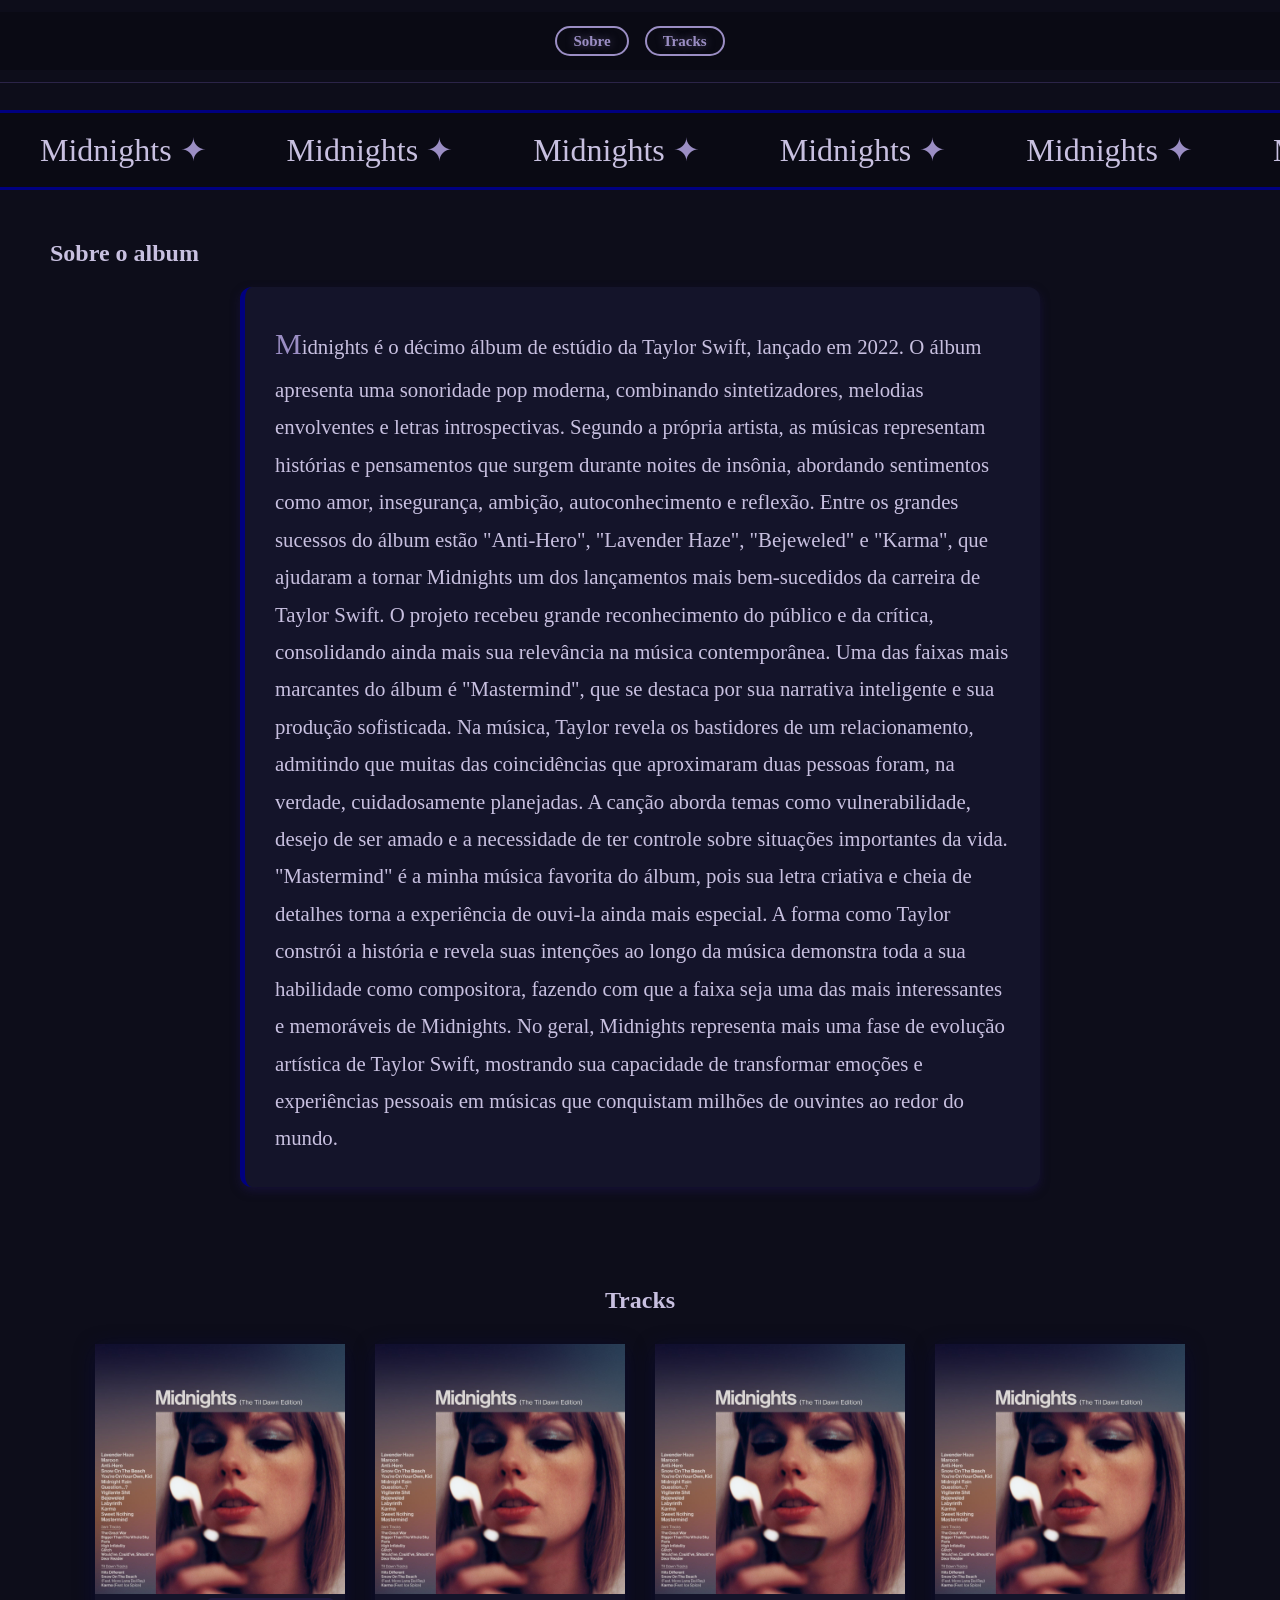
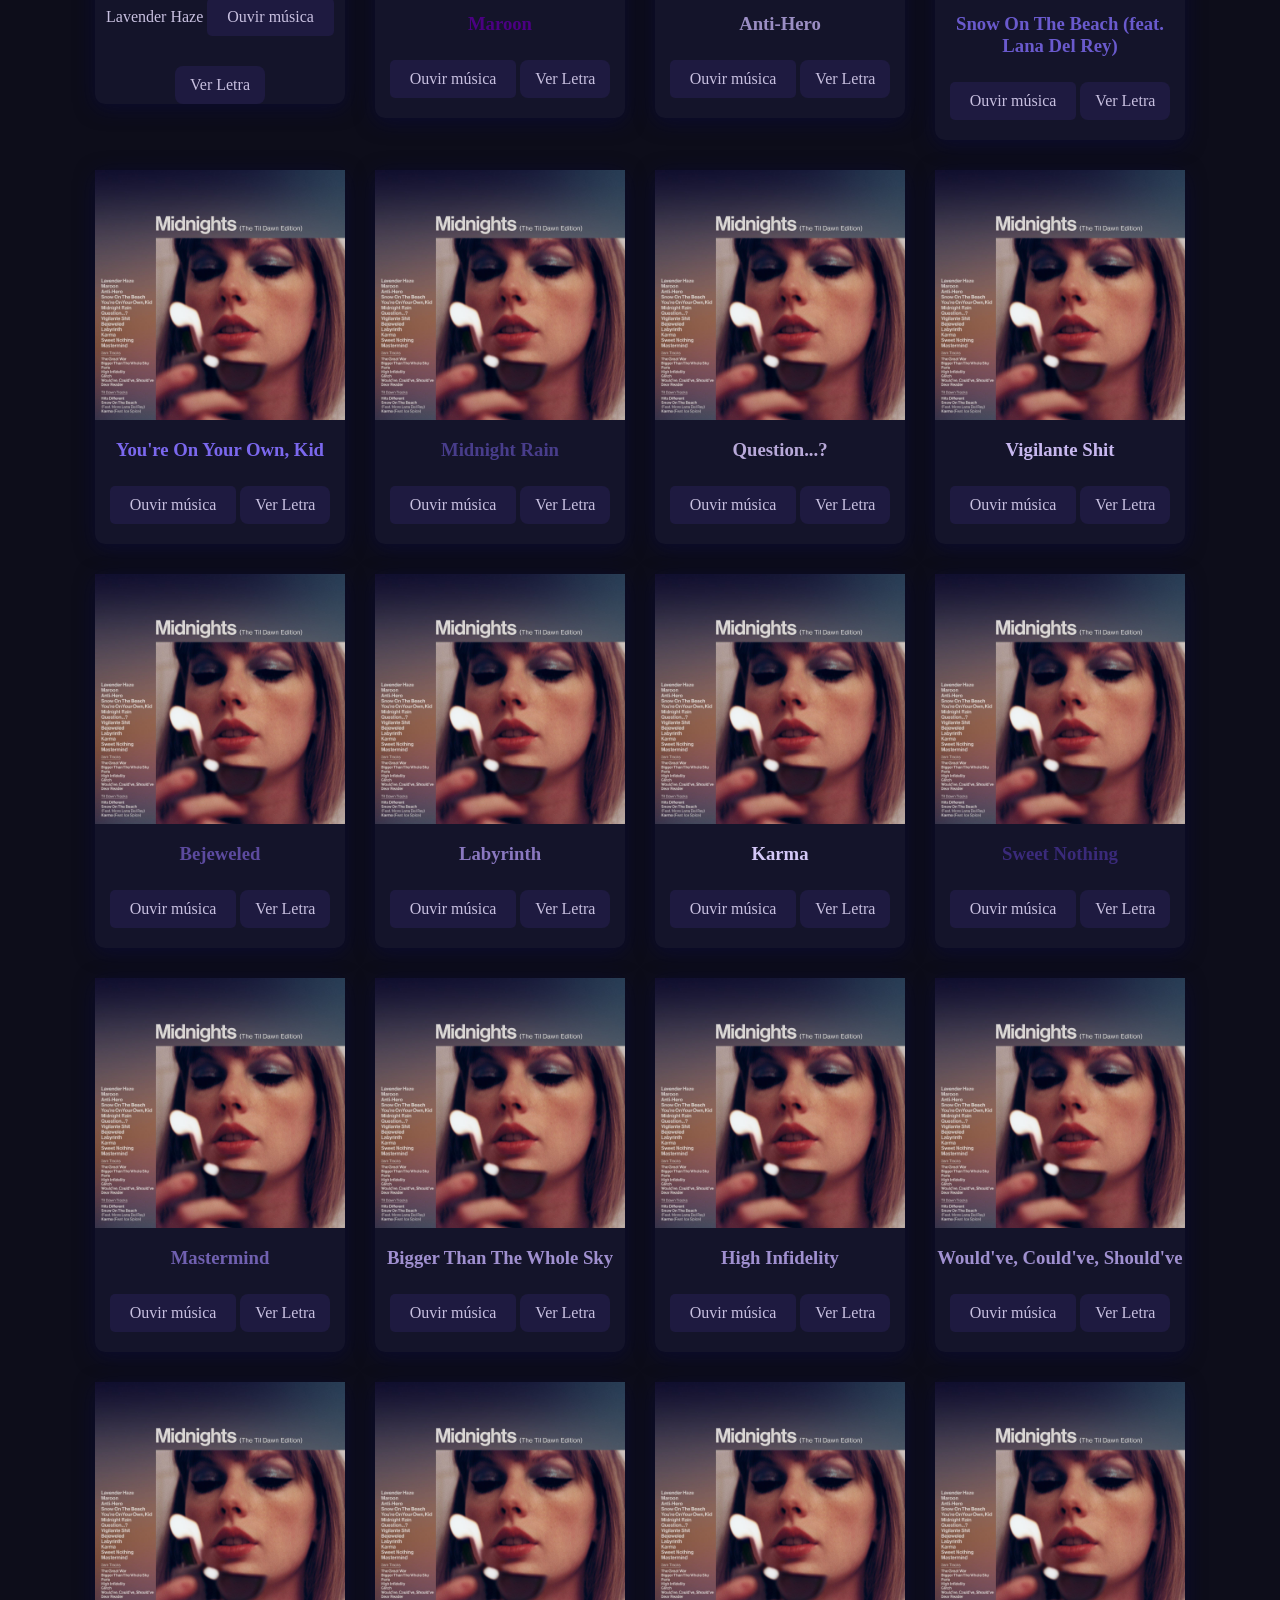
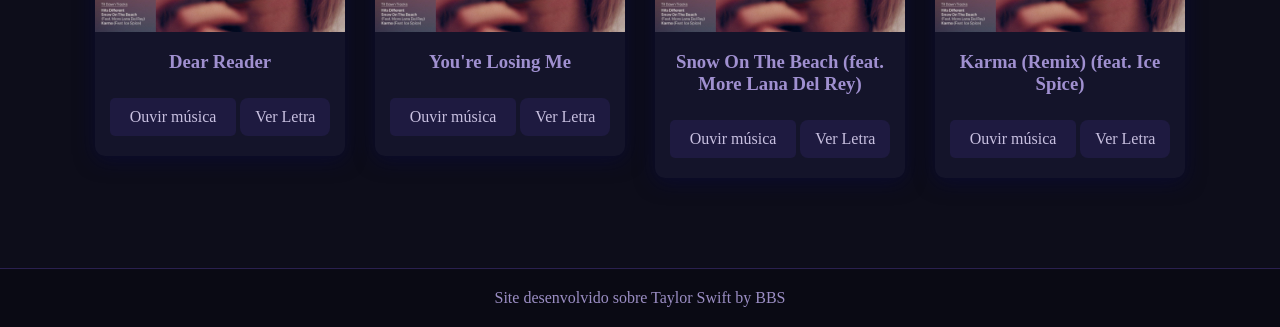
==== html/midnights.html @ fd0f80a3 "Atualização do projeto Taylor Swift" ====
<!DOCTYPE html>
<html lang="en">
<head>
    <meta charset="UTF-8">
    <meta name="viewport" content="width=device-width, initial-scale=1.0">
    <title>midnights</title>
    
    <link rel="preconnect" href="https://fonts.googleapis.com">
    <link rel="preconnect" href="https://fonts.gstatic.com" crossorigin>
    <link href="https://fonts.googleapis.com/css2?family=Abril+Fatface&family=Anton&family=IM+Fell+DW+Pica:ital@0;1&family=Lexend:wght@100..900&family=Libre+Baskerville:ital,wght@0,400..700;1,400..700&family=Permanent+Marker&family=Rochester&family=Sacramento&family=Satisfy&family=UnifrakturMaguntia&display=swap" rel="stylesheet">
    <link rel="stylesheet" href="./css/circle.css">   
    <link rel="stylesheet" href="../css/circle.css">  

    <link rel="stylesheet" href="./css/midnights.css">

</head>
<body>
    
    <header>
        <nav class="menu">

            <ul>
                <li><a href="#sobre">Sobre</a></li>
                <li><a href="#tracks">Tracks</a></li>
            </ul>
        </nav>
    </header>

    <section class="ticker-banner">
        <div class="ticker-track">
            <span>Midnights</span>
            <span>Midnights</span>
            <span>Midnights</span>
            <span>Midnights</span>
            <span>Midnights</span>
            <span>Midnights</span>
            <span>Midnights</span>
            <span>Midnights</span>
            <span>Midnights</span>
            <span>Midnights</span>
            <span>Midnights</span>
            <span>Midnights</span>
            <span>Midnights</span>
            <span>Midnights</span>
            <span>Midnights</span>
            <span>Midnights</span>
            <span>Midnights</span>
            <span>Midnights</span>
            <span>Midnights</span>
            <span>Midnights</span>
        </div>
    </section>

    <section id="sobre" class="sobre">

        <h2>Sobre o album</h2>

        <p>
Midnights é o décimo álbum de estúdio da Taylor Swift, lançado em 2022. O álbum apresenta uma sonoridade pop moderna, combinando sintetizadores, melodias envolventes e letras introspectivas. Segundo a própria artista, as músicas representam histórias e pensamentos que surgem durante noites de insônia, abordando sentimentos como amor, insegurança, ambição, autoconhecimento e reflexão.

Entre os grandes sucessos do álbum estão "Anti-Hero", "Lavender Haze", "Bejeweled" e "Karma", que ajudaram a tornar Midnights um dos lançamentos mais bem-sucedidos da carreira de Taylor Swift. O projeto recebeu grande reconhecimento do público e da crítica, consolidando ainda mais sua relevância na música contemporânea.

Uma das faixas mais marcantes do álbum é "Mastermind", que se destaca por sua narrativa inteligente e sua produção sofisticada. Na música, Taylor revela os bastidores de um relacionamento, admitindo que muitas das coincidências que aproximaram duas pessoas foram, na verdade, cuidadosamente planejadas. A canção aborda temas como vulnerabilidade, desejo de ser amado e a necessidade de ter controle sobre situações importantes da vida.

"Mastermind" é a minha música favorita do álbum, pois sua letra criativa e cheia de detalhes torna a experiência de ouvi-la ainda mais especial. A forma como Taylor constrói a história e revela suas intenções ao longo da música demonstra toda a sua habilidade como compositora, fazendo com que a faixa seja uma das mais interessantes e memoráveis de Midnights.

No geral, Midnights representa mais uma fase de evolução artística de Taylor Swift, mostrando sua capacidade de transformar emoções e experiências pessoais em músicas que conquistam milhões de ouvintes ao redor do mundo.        </p>
    </section>

    <section id="tracks" class="tracks">
        <h2>Tracks</h2>
        <div class="container-tracks">
            <div class="card TimMcGraw">
                <img src="./imagees/midnights.jpg" alt="Tim McGraw">
Lavender Haze</h3>

                <a href="https://youtu.be/h8DLofLM7No?si=Msj8No87okodbkgX">Ouvir música</a>
                <input type="checkbox" id="musica1">

                <label for="musica1" class="btn-letra">
                    Ver Letra
                </label>

                <div class="emoji-container">
                    <span class="emoji"></span>
                    <span class="emoji"></span>
                    <span class="emoji"></span>
                    <span class="emoji"></span>
                    <span class="emoji"></span>
                 </div>

                <div class="letra">
                    <p>
                        Lavender Haze
Taylor Swift

(Me encontre à meia-noite)
(Meet me at midnight)
(Oh, oh, oh)
(Oh, oh, oh)
(Oh, oh, oh)
(Oh, oh, oh)
(Oh, oh, oh)
(Oh, oh, oh)
(Uou, uou, uou, uou, uou)
(Woah, woah, woah, woah, woah)

Encarando o teto com você
Staring at the ceiling with you
Oh, você não é de falar muito
Oh, you don't ever say too much
E você não tenta interpretar
And you don't really read into
A minha melancolia
My melancholia

Eu estive sob escrutínio (sim, oh, sim)
I been under scrutiny (yeah, oh, yeah)
Você lida com isso maravilhosamente (sim, oh, sim)
You handle it beautifully (yeah, oh, yeah)
Isso tudo é novo pra mim (sim, oh, sim)
All this shit is new to me (yeah, oh, yeah)

Eu sinto a névoa do amor me alcançando
I feel the lavender haze creeping up on me
Surreal
Surreal
Estaria ferrada se eu ligasse para o que as pessoas dizem de mim
I'm damned if I do give a damn what people say
Não concordo
No deal
Essa porcaria estilo anos 50 que eles querem de mim
The 1950s shit they want from me
Eu só quero ficar nessa névoa do amor
I just wanna stay in that lavender haze

(Oh, oh, oh)
(Oh, oh, oh)
(Oh, oh, oh)
(Oh, oh, oh)
(Uou, uou, uou, uou, uou)
(Woah, woah, woah, woah, woah)

Tudo o que eles continuam me perguntando (tudo o que eles continuam me perguntando)
All they keep asking me (all they keep asking me)
É se eu vou ser sua noiva
Is if I'm gonna be your bride
O único tipo de garota que eles veem (o único tipo de garota que eles veem)
The only kind of girl they see (the only kind of girl they see)
É o caso de uma noite ou uma esposa
Is a one-night or a wife

Eu acho perturbador (sim, oh, sim)
I find it dizzying (yeah, oh, yeah)
Eles estão trazendo a minha história à tona (sim, oh, sim)
They're bringing up my history (yeah, oh, yeah)
Mas você nem está prestando atenção (sim, oh, sim)
But you weren't even listening (yeah, oh, yeah)

Eu sinto a névoa do amor me alcançando
I feel the lavender haze creeping up on me
Surreal
Surreal
Estaria ferrada se eu ligasse para o que as pessoas dizem de mim
I'm damned if I do give a damn what people say
Não concordo
No deal
Essa porcaria estilo anos 50 que eles querem de mim
The 1950s shit they want from me
Eu só quero ficar nessa névoa do amor
I just wanna stay in that lavender haze

(Oh, oh, oh)
(Oh, oh, oh)
A névoa do amor (oh, oh, oh)
The lavender haze (oh, oh, oh)
(Uou, uou, uou, uou, uou)
(Woah, woah, woah, woah, woah)

Fale o que tem para falar e viralize (oh, oh, oh)
Talk your talk and go viral (oh, oh, oh)
Eu só preciso dessa espiral de amor (oh, oh, oh)
I just need this love spiral (oh, oh, oh)
Tire isso do seu peito (uou, uou, uou, uou, uou)
Get it off your chest (woah, woah, woah, woah)
Tire isso da minha frente (tire isso da minha frente)
Get it off my desk (get it off my desk)

Fale o que tem para falar e viralize (oh, oh, oh)
Talk your talk and go viral (oh, oh, oh)
Eu só preciso dessa espiral de amor (oh, oh, oh)
I just need this love spiral (oh, oh, oh)
Tire isso do seu peito
Get it off your chest
Tire isso da minha frente
Get it off my desk

Eu sinto a névoa do amor me alcançando (eu sinto)
I feel the lavender haze creeping up on me (I feel)
Surreal
Surreal
Estaria ferrada se eu ligasse para o que as pessoas dizem de mim
I'm damned if I do give a damn what people say
Não concordo (não concordo)
No deal (no deal)
Essa porcaria estilo anos 50 que eles querem de mim
The 1950s shit they want from me
Eu só quero ficar nessa névoa do amor (oh, oh)
I just wanna stay in that lavender haze (oh, oh)

(Oh, oh, oh)
(Oh, oh, oh)
(Oh, oh, oh)
(Oh, oh, oh)
Tire isso do seu peito (uou, uou, uou, uou, uou)
Get it off your chest (woah, woah, woah, woah)
Tire isso da minha frente
Get it off my desk
A névoa do amor (oh, oh, oh)
The lavender haze (oh, oh, oh)
Eu só quero ficar (oh, oh, oh)
I just wanna stay (oh, oh, oh)
Eu só quero ficar nessa névoa do amor
I just wanna stay in that lavender haze
                    </p>
                    <label for="musica1" class="btn-letra fechar">Fechar Letra</label>
                </div>
            </div>

             <div class="card PictureToBurn">
                <img src="./imagees/midnights.jpg" alt="Picture To Burn">

                <h3>Maroon</h3>

                <a href="https://youtu.be/lvHZjvIyqsk?si=bAQZqe9EG5ScQLgP">Ouvir música</a>
                <input type="checkbox" id="musica2">
                <label for="musica2" class="btn-letra">
                    Ver Letra
                </label>

                <div class="emoji-container">
                    <span class="emoji"></span>
                    <span class="emoji"></span>
                    <span class="emoji"></span>
                    <span class="emoji"></span>
                    <span class="emoji"></span>
                 </div>

                <div class="letra">
                    <p>
Maroon
Taylor Swift

Quando a manhã chegou
When the morning came
Estávamos limpando o incenso da sua estante de vinis
We were cleaning incense off your vinyl shelf
Porque perdemos a noção do tempo outra vez
'Cause we lost track of time again
Rindo com os meus pés no seu colo
Laughing with my feet in your lap
Como se você fosse meu amigo mais próximo
Like you were my closest friend

Como viemos parar no chão?
How'd we end up on the floor, anyway?
Você diz: O vinho rosé barato com tampa de rosca da sua colega de quarto, foi assim
You say: Your roommate's cheap-ass screw-top rosé, that's how
Agora, eu vejo você todos os dias
I see you every day now

E eu te escolhi
And I chose you
Aquele com quem eu estava dançando
The one I was dancing with
Em Nova Iorque, sem sapatos
In New York, no shoes
Olhei para o céu e era
Looked up at the sky and it was

O borgonha na minha camisa
The burgundy on my t-shirt
De quando você derramou vinho em mim
When you splashed your wine into me
E como o sangue se juntou em minhas bochechas
And how the blood rushed into my cheeks
Tão escarlate, era
So scarlet, it was
A marca que eles viram na minha clavícula
The mark they saw on my collarbone
A ferrugem que cresceu entre os telefones
The rust that grew between telephones
Os lábios que eu costumava chamar de casa
The lips I used to call home
Tão escarlate, era bordô
So scarlet, it was maroon

Quando o silêncio chegou
When the silence came
Estávamos tremendo, cegos e perdidos
We were shaking, blind and hazy
Que inferno, como perdemos a visão do que éramos outra vez?
How the hell did we lose sight of us again?
Chorando com a sua cabeça entre as mãos
Sobbing with your head in your hands
Não é desse jeito que as merdas sempre terminam?
Ain't that the way shit always ends?

Você estava parado com o olhar vazio no corredor
You were standing hollow-eyed in the hallway
Cravos que você pensou que eram rosas, somos assim
Carnations you had thought were roses, that's us
Eu te entendo, não importa o que aconteça
I feel you, no matter what
Os rubis que eu desisti
The rubies that I gave up

E eu te perdi
And I lost you
Aquele com quem eu estava dançando
The one I was dancing with
Em Nova Iorque, sem sapatos
In New York, no shoes
Olhei para o céu e era bordô
Looked up at the sky and it was maroon

O borgonha na minha camisa
The burgundy on my t-shirt
De quando você derramou vinho em mim
When you splashed your wine into me
E como o sangue se juntou em minhas bochechas
And how the blood rushed into my cheeks
Tão escarlate, era (bordô)
So scarlet, it was (maroon)
A marca que eles viram na minha clavícula
The mark they saw on my collarbone
A ferrugem que cresceu entre os telefones
The rust that grew between telephones
Os lábios que eu costumava chamar de casa
The lips I used to call home
Tão escarlate, era (bordô)
So scarlet, it was (maroon)

E eu acordo com a sua memória sobre mim
And I wake with your memory over me
Este é um legado do cacete, legado (era bordô)
That's a real fucking legacy, legacy (it was maroon)
E eu acordo com a sua memória sobre mim
And I wake with your memory over me
Este é um legado do cacete para deixar
That's a real fucking legacy to leave

O borgonha na minha camisa
The burgundy on my t-shirt
De quando você derramou vinho em mim
When you splashed your wine into me
E como o sangue se juntou em minhas bochechas
And how the blood rushed into my cheeks
Tão escarlate, era bordô
So scarlet, it was maroon
A marca que eles viram na minha clavícula
The mark they saw on my collarbone
A ferrugem que cresceu entre os telefones
The rust that grew between telephones
Os lábios que eu costumava chamar de casa
The lips I used to call home
Tão escarlate, era bordô
So scarlet, it was maroon

Era bordô
It was maroon
Era bordô
It was maroon                    </p>
                    <label for="musica2" class="btn-letra fechar">Fechar Letra</label>
                </div>
            </div>

             <div class="card TeardropsOnMyGuitar">
                <img src="./imagees/midnights.jpg" alt="Teardrops On My Guitar">

                <h3>Anti-Hero</h3>

                <a href="https://youtu.be/b1kbLwvqugk?si=jmTYtp-RkRvAvVv-">Ouvir música</a>
                <input type="checkbox" id="musica3">

                <label for="musica3" class="btn-letra">
                    Ver Letra
                </label>

                <div class="emoji-container">
                    <span class="emoji"></span>
                    <span class="emoji"></span>
                    <span class="emoji"></span>
                    <span class="emoji"></span>
                    <span class="emoji"></span>
                 </div>

                <div class="letra">
                    <p>
Anti-Hero
Taylor Swift

Eu tenho essa coisa de ficar mais velha, mas nunca mais sábia
I have this thing where I get older, but just never wiser
As meias-noites se tornam as minhas tardes
Midnights become my afternoons
Quando minha depressão resolve trabalhar no turno da noite
When my depression works the graveyard shift
Todas as pessoas que eu ignorei ficam paradas no meio do cômodo
All of the people I've ghosted stand there in the room

Eu não deveria ser deixada por conta própria
I should not be left to my own devices
Elas vêm com preços e vícios
They come with prices and vices
Eu acabo em crise
I end up in crisis
(É uma história tão antiga quanto o tempo)
(Tale as old as time)

Eu acordo gritando depois de sonhar
I wake up screaming from dreaming
Que um dia vou te ver ir embora
One day I'll watch as you're leaving
Porque você cansou das minhas intrigas
'Cause you got tired of my scheming
(Pela última vez)
(For the last time)

Sou eu, oi, eu sou o problema, sou eu
It's me, hi, I'm the problem, it's me
Na hora do chá, todos concordam
At teatime, everybody agrees
Eu olho direto para o Sol, mas nunca para o espelho
I'll stare directly at the Sun, but never in the mirror
Deve ser exaustivo sempre torcer pelo anti-herói
It must be exhausting always rooting for the anti-hero

Às vezes, eu sinto que todo mundo é jovem e atraente
Sometimes I feel like everybody is a sexy baby
E eu sou um monstro na montanha
And I'm a monster on the hill
Grande demais para sair por aí, lentamente desfilando até sua cidade favorita
Too big to hang out, slowly lurching toward your favorite city
Perfurado pelo coração, mas nunca morto
Pierced through the heart, but never killed

Você ficou sabendo que meu narcisismo encoberto
Did you hear my covert narcissism
Eu disfarço de altruísmo
Lightly disguised as altruism
Como se fosse um congressista?
Like some kind of congressman?
(É uma história tão antiga quanto o tempo)
(Tale as old as time)

Eu acordo gritando depois de sonhar
I wake up screaming from dreaming
Que um dia vou te ver ir embora
One day I'll watch as you're leaving
E a vida perderá todo o sentido
And life will lose all of its meaning
(Pela última vez)
(For the last time)

Sou eu, oi, eu sou o problema, sou eu (eu sou o problema, sou eu)
It's me, hi, I'm the problem, it's me (I'm the problem, it's me)
Na hora do chá, todos concordam
At teatime, everybody agrees
Eu olho direto para o Sol, mas nunca para o espelho
I'll stare directly at the Sun, but never in the mirror
Deve ser exaustivo sempre torcer pelo anti-herói
It must be exhausting, always rooting for the anti-hero

Eu tenho esse sonho em que minha nora me mata pelo meu dinheiro
I have this dream my daughter-in-law kills me for the money
Ela acha que eu os citarei no meu testamento
She thinks I left them in the will
A família se reúne, lê o testamento e, então, alguém grita
The family gathers around and reads it and someone screams out
Ela está rindo de nós no inferno
She's laughing up at us from hell

Sou eu, oi, eu sou o problema, sou eu
It's me, hi, I'm the problem, it's me
Sou eu, oi, eu sou o problema, sou eu
It's me, hi, I'm the problem, it's me
Sou eu, oi, todos concordam, todos concordam
It's me, hi, everybody agrees, everybody agrees

Sou eu, oi, eu sou o problema, sou eu (eu sou o problema, sou eu)
It's me, hi, I'm the problem, it's me (I'm the problem, it's me)
Na hora do chá, todos concordam (todos concordam)
At teatime, everybody agrees (everybody agrees)
Eu olharei direto para o Sol, mas nunca para o espelho
I'll stare directly at the Sun, but never in the mirror
Deve ser exaustivo sempre torcer pelo anti-herói
It must be exhausting, always rooting for the anti-hero                    </p>
                    <label for="musica3" class="btn-letra fechar">Fechar Letra</label>
                </div>
            </div>

             <div class="card APlaceInThisWorld">
                <img src="./imagees/midnights.jpg" alt="A Place In This World">

                <h3>Snow On The Beach (feat. Lana Del Rey)</h3>

                <a href="https://youtu.be/ycE7bUq3-2k?si=V9ub0gODRXfSfmYK">Ouvir música</a>
                <input type="checkbox" id="musica4">

                <label for="musica4" class="btn-letra">
                    Ver Letra
                </label>

                <div class="emoji-container">
                    <span class="emoji"></span>
                    <span class="emoji"></span>
                    <span class="emoji"></span>
                    <span class="emoji"></span>
                    <span class="emoji"></span>
                 </div>

                <div class="letra">
                    <p>
Snow On The Beach (feat. Lana Del Rey)
Taylor Swift

Uma noite, algumas Luas atrás
One night, a few Moons ago
Eu vi manchas do que poderia ter sido luzes
I saw flecks of what could've been lights
Mas pode ter sido apenas você
But it might just have been you
Passando sem o meu conhecimento
Passing by unbeknownst to me

A vida é emocionalmente abusiva
Life is emotionally abusive
E o tempo não pode me parar como você fez
And time can't stop me quite like you did
E meu voo foi horrível, obrigada por perguntar
And my flight was awful, thanks for asking
Estou descontrolada, graças a você
I'm unglued, thanks to you

E é como neve na praia
And it's like snow at the beach
Estranho, mas lindo pra caralho
Weird, but fucking beautiful
Voando em um sonho
Flying in a dream
Um bolso cheio de estrelas
Stars by the pocketful
Você me querendo
You wanting me
Esta noite parece impossível
Tonight feels impossible
Mas está acontecendo
But it's coming down
Sem som, está por toda parte
No sound, it's all around

Como neve na praia
Like snow on the beach
Como neve na praia
Like snow on the beach
Como neve na praia
Like snow on the beach
Como neve, ah
Like snow, ah

Esta cena parece com o que eu vi uma vez em uma tela
This scene feels like what I once saw on a screen
Procurei: Aurora boreal verde
I searched: Aurora borealis green
Eu nunca vi alguém iluminado por dentro
I've never seen someone lit from within
Desfocando minha visão periférica
Blurring out my periphery

Meu sorriso é como se eu ganhasse um concurso
My smile is like I won a contest
E esconder isso seria tão desonesto
And to hide that would be so dishonest
E está tudo bem fingir até conseguir
And it's fine to fake it till you make it
Até que você faça, até que seja verdade
Till you do, till it's true

E é como neve na praia
Now it's like snow at the beach
Estranho, mas lindo pra caralho
Weird, but fucking beautiful
Voando em um sonho
Flying in a dream
Um bolso cheio de estrelas
Stars by the pocketful
Você me querendo
You wanting me
Esta noite parece impossível
Tonight feels impossible
Mas está acontecendo
But it's coming down
Sem som, está por toda parte
No sound, it's all around

Como neve na praia
Like snow on the beach
Como neve na praia
Like snow on the beach
Como neve na praia
Like snow on the beach
Como neve, ah
Like snow, ah

Eu (eu) não posso (não posso) falar, com medo de azarar isso
I (I) can't (can't) speak, afraid to jinx it
Eu (eu) nem (nem) me atrevo a desejar
I (I) don't (don't) even dare to wish it
Mas seus olhos são discos voadores de outro planeta
But your eyes are flying saucers from another planet
Agora eu sou tudo para você, como Janet
Now I'm all for you like Janet
Será que isso pode ser real? Pode?
Can this be a real thing? Can it?

Estamos nos apaixonando como neve na praia? (Neve na praia)
Are we falling like snow at the beach? (Snow at the beach)
Estranho, mas lindo pra caralho
Weird, but fucking beautiful
Voando em um sonho (voando em um sonho)
Flying in a dream (flying in a dream)
Um bolso cheio de estrelas
Stars by the pocketful
Você me querendo (você me querendo)
You wanting me (you wanting me)
Esta noite parece impossível
Tonight feels impossible
Mas está acontecendo
But it's coming down
Sem som, está por toda parte
No sound, it's all around

Como neve na praia (neve na praia)
Like snow on the beach (snow on the beach)
Como neve na praia (neve na praia)
Like snow on the beach (snow on the beach)
Como neve na praia (neve na praia)
Like snow on the beach (snow on the beach)
Como neve, ah
Like snow, ah
Está acontecendo
It's coming down
Sem som, está por toda parte
No sound, it's all around

Como neve na praia
Like snow on the beach
(Está acontecendo, está acontecendo)
(It's coming down, it's coming down)
(Está acontecendo, está acontecendo)
(It's coming down, it's coming down)
Como neve na praia
Like snow on the beach
(Está acontecendo, está acontecendo)
(It's coming down, it's coming down)
(Está acontecendo, está acontecendo)
(It's coming down, it's coming down)
(Está acontecendo, está acontecendo)
(It's coming down, it's coming down)
(Está acontecendo, está acontecendo)
(It's coming down, it's coming down)
(Está acontecendo, está acontecendo)
(It's coming down, it's coming down)
(Está acontecendo, está acontecendo)
(It's coming down, it's coming down)                    </p>
                    <label for="musica4" class="btn-letra fechar">Fechar Letra</label>
                </div>
            </div>

             <div class="card ColdAsYou">
                <img src="./imagees/midnights.jpg" alt="ColdAsYou">

                <h3>You're On Your Own, Kid</h3>

                <a href="https://youtu.be/7Gbg6Z70J7E?si=KQ_hWRg6AOVzp_Jo">Ouvir música</a>
                <input type="checkbox" id="musica5">

                <label for="musica5" class="btn-letra">
                    Ver Letra
                </label>

                <div class="emoji-container">
                    <span class="emoji"></span>
                    <span class="emoji"></span>
                    <span class="emoji"></span>
                    <span class="emoji"></span>
                    <span class="emoji"></span>
                 </div>

                <div class="letra">
                    <p>
You're On Your Own, Kid
Taylor Swift

O verão acabou, ainda assim, a saudade permanece
Summer went away, still, the yearning stays
Eu levei tudo numa boa com os melhores deles
I play it cool with the best of them
Eu espero pacientemente, ele vai me notar
I wait patiently, he's gonna notice me
Está tudo bem, somos melhores amigos
It's okay, we're the best of friends
De qualquer forma
Anyway

Eu ouço na sua voz, você está fumando com seus amigos
I hear it in your voice, you're smoking with your boys
Eu toco no meu celular como se fosse o seu rosto
I touch my phone as if it's your face
Eu não escolhi essa cidade, eu sonho em sair daqui
I didn't choose this town, I dream of getting out
Só tem uma pessoa que poderia me fazer ficar
There's just one who could make me stay
Por todos os meus dias
All my days

Dos respingos de irrigadores, até as cinzas da lareira
From sprinkler splashes to fireplace ashes
Eu esperei muito tempo para te ver lá
I waited ages to see you there
Eu procurei na festa dos corpos mais bonitos
I searched the party of better bodies
Só para descobrir que você nunca se importou
Just to learn that you never cared

Você está sozinha nessa, criança
You're on your own, kid
Você sempre esteve
You always have been

Eu vejo a grande fuga, até mais, Daisy Mae
I see the great escape, so long, Daisy Mae
Eu arranquei as pétalas, malmequer
I picked the petals, he loves me not
Algo diferente floresceu, estou escrevendo no meu quarto
Something different bloomed, writing in my room
Eu toco minhas músicas no estacionamento
I play my songs in the parking lot
Eu vou fugir
I'll run away

Dos respingos de irrigadores, até as cinzas da lareira
From sprinkler splashes to fireplace ashes
Eu chamei um táxi para me levar até lá
I called a taxi to take me there
Eu procurei na festa dos corpos mais bonitos
I searched the party of better bodies
Só para descobrir que meus sonhos não são raros
Just to learn that my dreams aren't rare

Você está sozinha nessa, criança
You're on your own, kid
Você sempre esteve
You always have been

Dos respingos de irrigadores, até as cinzas da lareira
From sprinkler splashes to fireplace ashes
Eu dei meu sangue, suor e lágrimas por isso
I gave my blood, sweat, and tears for this
Eu organizei festas e me fiz passar fome
I hosted parties and starved my body
Como se eu fosse ser salva por um beijo perfeito
Like I'd be saved by a perfect kiss

As piadas não tinham graça, eu peguei o dinheiro
The jokes weren't funny, I took the money
Meus amigos mais antigos não sabem o que dizer
My friends from home don't know what to say
Eu olhei em volta em um vestido encharcado de sangue
I looked around in a blood-soaked gown
E vi algo que eles não podem tirar de mim
And I saw something they can't take away

Porque as páginas tinham sido viradas e decisões foram tomadas
'Cause there were pages turned with the bridges burned
Tudo que você perde é um passo que você dá
Everything you lose is a step you take
Então faça pulseiras da amizade, agarre o momento e saboreie
So, make the friendship bracelets, take the moment and taste it
Você não tem motivos para ter medo
You've got no reason to be afraid

Você está sozinha nessa, criança
You're on your own, kid
Sim, você pode encarar isso
Yeah, you can face this
Você está sozinha nessa, criança
You're on your own, kid
Você sempre esteve
You always have been                    </p>
                    <label for="musica5" class="btn-letra fechar">Fechar Letra</label>
                </div>
            </div>

             <div class="card TheOutside">
                <img src="./imagees/midnights.jpg" alt="The Outside">

                <h3>Midnight Rain</h3>

                <a href="https://youtu.be/Odh9ddPUkEY?si=bX2LEysxgyF75aQ3">Ouvir música</a>
                <input type="checkbox" id="musica6">

                <label for="musica6" class="btn-letra">
                    Ver Letra
                </label>

                <div class="emoji-container">
                    <span class="emoji"></span>
                    <span class="emoji"></span>
                    <span class="emoji"></span>
                    <span class="emoji"></span>
                    <span class="emoji"></span>
                 </div>

                <div class="letra">
                    <p>
Midnight Rain
Taylor Swift

(Chuva)
(Rain)
(Ele queria o conforto, eu queria aquela dor)
(He wanted it comfortable, I wanted that pain)
(Ele queria uma esposa, eu estava correndo atrás do que queria)
(He wanted a bride, I was making my own name)
(Perseguindo a fama, ele continuou o mesmo)
(Chasing that fame, he stayed the same)
(Tudo em mim mudou como a meia-noite)
(All of me changed like midnight)

A minha cidade era uma terra inútil
My town was a wasteland
Cheia de gaiolas, cheia de cercas
Full of cages, full of fences
Rainhas de concursos de beleza e grandes impostores
Pageant queens and big pretenders
Mas, para alguns, era o paraíso
But for some, it was paradise

Meu garoto era uma montagem
My boy was a montage
Uma câmera lenta, uma poção de amor
A slow-motion, love potion
Desviando de coisas no oceano
Jumping off things in the ocean
Eu quebrei o coração dele porque ele era legal
I broke his heart 'cause he was nice
Ele era um raio de Sol, eu era a meia-noite
He was sunshine, I was midnight

(Chuvosa)
(Rain)
(Ele queria o conforto, eu queria aquela dor)
(He wanted it comfortable, I wanted that pain)
(Ele queria uma esposa, eu estava correndo atrás do que queria)
(He wanted a bride, I was making my own name)
(Perseguindo a fama, ele continua o mesmo)
(Chasing that fame, he stayed the same)
(Tudo em mim mudou como a meia-noite)
(All of me changed like midnight)

Veio como um cartão-postal
It came like a postcard
Imagem de uma família perfeita
Picture perfect shiny family
Balas de hortelã nas férias
Holiday peppermint candy
Mas, para ele, é todo dia
But for him, it's every day

Então, eu espiei pela janela
So I peered through a window
Um portal profundo, uma viagem no tempo
A deep portal, time travel
Todo o amor que desvendamos
All the love we unravel
E a vida que eu doei
And the life I gave away
Porque ele era um raio de Sol, eu era a meia-noite
'Cause he was sunshine, I was midnight

Chuvosa
Rain
Ele queria o conforto, eu queria aquela dor
He wanted it comfortable, I wanted that pain
Ele queria uma esposa, eu estava correndo atrás do que queria
He wanted a bride, I was making my own name
Perseguindo a fama, ele continuou o mesmo
Chasing that fame, he stayed the same
Tudo em mim mudou como a meia-noite
All of me changed like midnight

(Chuvosa)
(Rain)
(Ele queria o conforto, eu queria aquela dor)
(He wanted it comfortable, I wanted that pain)
(Ele queria uma esposa, eu estava correndo atrás do que queria)
(He wanted a bride, I was making my own name)
(Perseguindo a fama, ele continuou o mesmo)
(Chasing that fame, he stayed the same)
(Tudo em mim mudou como a meia-noite)
(All of me changed like midnight)

Acho que, às vezes, todos nós recebemos
I guess sometimes we all get
Exatamente o que queríamos, exatamente o que queríamos
Just what we wanted, just what we wanted
E ele nunca pensa em mim
And he never thinks of me
Exceto quando me vê na TV
Except for when I'm on TV

Acho que, às vezes, todos nós recebemos
I guess sometimes we all get
Algo que nos assombra, algo que nos assombra
Some kind of haunted, some kind of haunted
E eu nunca penso nele
And I never think of him
Exceto nas meias-noites como essa
Except on midnights like this
(Meias-noites como essa, meias-noites como essa)
(Midnights like this, midnights like this)                    </p>
                    <label for="musica6" class="btn-letra fechar">Fechar Letra</label>
                </div>
            </div>

             <div class="card TiedTogetherWithaSmile">
                <img src="./imagees/midnights.jpg" alt="Tied Together With a Smile">

                <h3>Question...?</h3>

                <a href="https://youtu.be/xxrf_QBD5DE?si=UDwscT4ROkmltgFt">Ouvir música</a>
                <input type="checkbox" id="musica7">

                <label for="musica7" class="btn-letra">
                    Ver Letra
                </label>

                <div class="emoji-container">
                    <span class="emoji"></span>
                    <span class="emoji"></span>
                    <span class="emoji"></span>
                    <span class="emoji"></span>
                    <span class="emoji"></span>
                 </div>

                <div class="letra">
                    <p>
Question...?
Taylor Swift

(Eu me lembro)
(I remember)

Boa menina, menino triste, cidade grande, escolhas erradas
Good girl, sad boy, big city, wrong choices
Tinha algo rolando entre a gente
We had one thing going on
Eu juro que tinha algo, porque eu não lembro de quem eu era
I swear that it was something, 'cause I don't remember who I was
Antes de você pintar todas as minhas noites de uma cor que eu procuro desde então
Before you painted all my nights a color I've searched for since

Mas uma coisa depois de outra porra de imprevisto
But one thing after another fucking situation
Circunstâncias, problemas de comunicação
Circumstances, miscommunications
E eu tenho que dizer, a propósito
And I have to say, by the way
Que gostaria de alguns esclarecimentos
I just may like some explanations

Posso te fazer uma pergunta?
Can I ask you a question?
Alguém já te beijou em uma sala lotada?
Did you ever have someone kiss you in a crowded room?
E cada um de seus amigos estava tirando sarro de você (você)
And every single one of your friends was making fun of you (you)
Mas quinze segundos depois eles estavam batendo palmas também?
But fifteen seconds latеr they were clapping, too?
Então, o que você fez?
Thеn, what did you do?

Você saiu da casa dela no meio da noite? (Ah)
Did you leave her house in the middle of the night? (Oh)
Você gostaria de ter resistido mais? (Ah)
Did you wish you put up more of a fight? (Oh)
Quando ela disse que era demais, você gostaria de ainda poder tocá-la?
When she said it was too much, do you wish you could still touch her?
É só uma pergunta
It's just a question

Olhos de meia-lua, surpresa ruim, você percebeu?
Half-Moon eyes, bad surprise, did you realize?
Fora do tempo, ela estava nos seus pensamentos
Out of time, she was on your mind
Com algum cara idiota que você viu naquela noite
With some dickhead guy that you saw that night
Mas você estava sob efeito de algo
But you were on something

Era uma bebida atrás da outra, porra de política e papéis de gênero
It was one drink after another, fucking politics and gender-roles
E você não tem certeza, e eu não sei
And you're not sure, and I don't know
Fui capturada na zona cinzenta
Got swept away in the gray
Eu só gostaria de ter uma conversa
I just may like to have a conversation

Posso te fazer uma pergunta?
Can I ask you a question?
Alguém já te beijou em uma sala lotada?
Did you ever have someone kiss you in a crowded room?
E cada um de seus amigos estava tirando sarro de você (você)
And every single one of your friends was making fun of you (you)
Mas quinze segundos depois eles estavam batendo palmas também?
But fifteen seconds later they were clapping, too?
Então, o que você fez?
Then, what did you do?

Você saiu da casa dela no meio da noite? (Ah)
Did you leave her house in the middle of the night? (Oh)
Você gostaria de ter resistido mais? (Ah)
Did you wish you put up more of a fight? (Oh)
Quando ela disse que era demais, você gostaria de ainda poder tocá-la?
When she said it was too much, do you wish you could still touch her?
É só uma pergunta
It's just a question

Você sente como se tudo fosse o segundo melhor depois daquele ataque de meteoro?
Does it feel like everything's just like second-best after that meteor strike?
E o que é isso que eu ouvi, que você ainda está com ela?
And what's that that I heard, that you're still with her?
Que bom, isso é o que combina com você
That's nice, I'm sure that's what's suitable
Certo, mas esta noite
And right, but tonight

Posso te fazer uma pergunta? (Posso te fazer uma pergunta?)
Can I ask you a question? (Can I ask you a question?)
Alguém já te beijou em uma sala lotada? (Em uma sala lotada)
Did you ever have someone kiss you in a crowded room? (In a crowded room)
E cada um de seus amigos estava tirando sarro de você (tirando sarro de você)
And every single one of your friends was making fun of you (making fun of you)
Mas quinze segundos depois eles estavam batendo palmas também?
But fifteen seconds later they were clapping, too?
Então, o que você fez? (Fazer)
Then what did you do? (Do)

Você saiu da casa dela no meio da noite? (Ah)
Did you leave her house in the middle of night? (Oh)
Você gostaria de ter resistido mais? (Ah, resistido mais)
Did you wish you put up more of a fight? (Oh, more of a fight)
Quando ela disse que era demais, você gostaria de ainda poder tocá-la?
When she said it was too much, do you wish you could still touch her?
É só uma pergunta
It's just a question                    </p>
                    <label for="musica7" class="btn-letra fechar">Fechar Letra</label>
                </div>
            </div>

             <div class="card StayBeautiful">
                <img src="./imagees/midnights.jpg" alt="Stay Beautiful">

                <h3>Vigilante Shit</h3>

                <a href="https://youtu.be/Uoey4W_3bos?si=_6pRPYYJSmYviCew">Ouvir música</a>
                <input type="checkbox" id="musica8">

                <label for="musica8" class="btn-letra">
                    Ver Letra
                </label>

                <div class="emoji-container">
                    <span class="emoji"></span>
                    <span class="emoji"></span>
                    <span class="emoji"></span>
                    <span class="emoji"></span>
                    <span class="emoji"></span>
                 </div>

                <div class="letra">
                    <p>
Vigilante Shit
Taylor Swift

Fiz o delineado afiado o bastante para matar um homem
Draw the cat eye sharp enough to kill a man
Você fez algumas coisas ruins, mas eu sou a pior delas
You did some bad things, but I'm the worst of them
Às vezes, me pergunto qual vai ser a sua última mentira
Sometimes I wonder which one will be your last lie
Dizem que aparências podem matar, e talvez eu tente
They say looks can kill, and I might try

Eu não me visto para mulheres, não me visto para homens
I don't dress for women, I don't dress for men
Ultimamente, tenho me vestido para vingança
Lately, I've been dressing for revenge
Eu não começo merda nenhuma, mas posso te dizer como termina
I don't start shit, but I can tell you how it ends
Não me entristeço, me vingo
Don't get sad, get even
Então, nos fins de semana, eu não me visto para amigos
So on the weekends, I don't dress for friends
Ultimamente, tenho me vestido para vingança
Lately, I've been dressing for revenge

Ela precisava de provas nuas e cruas, então eu dei a ela
She needed a cold, hard proof, so I gave her some
Ela tinha o envelope, onde acha que ela o conseguiu?
She had the envelope, where you think she got it from?
Agora ela consegue a casa, consegue as crianças, consegue o orgulho
Now she gets the house, gets the kids, gets the pride
Me imagine unha e carne com a sua ex-esposa
Picture me, thick as thieves with your ex-wife

E ela está tão linda
And she looks so pretty
Dirigindo a sua Benz
Driving in your Benz
Ultimamente, ela tem se vestido para vingança
Lately, she's been dressing for revenge

Ela não começa merda nenhuma, mas pode te dizer como termina
She don't start shit, but she can tell you how it ends
Não se entristece, se vinga
Don't get sad, get even
Então, nos fins de semana, ela não se veste para amigos
So on the weekends, she don't dress for friends
Ultimamente, ela tem se vestido para vingança
Lately, she's been dressing for revenge

Mulheres sempre dão a volta por cima
Ladies always rise above
Mulheres sabem o que as pessoas querem
Ladies know what people want
Alguém meiga, e gentil, e divertida
Someone sweet, and kind, and fun
A mulher simplesmente viu o bastante
The lady simply had enough

Enquanto ele estava impondo limites
While he was doing lines
E cruzando todos os meus
And crossing all of mine
Alguém contou ao FBI sobre os as corruções dele
Someone told his white collar crimes to the FBI
E eu não me visto para os vilões
And I don't dress for villains
Ou para os inocentes
Or for innocents
Estou envolvida com coisas de justiceira outra vez
I'm on my vigilante shit again

Eu não começo merda nenhuma, mas posso te dizer como termina
I don't start shit, but I can tell you how it ends
Não me entristeço, me vingo
Don't get sad, get even
Então, nos fins de semana, eu não me visto para amigos
So on the weekends, I don't dress for friends
Ultimamente, tenho me vestido para vingança
Lately, I've been dressing for revenge                    </p>
                    <label for="musica8" class="btn-letra fechar">Fechar Letra</label>
                </div>
            </div>

             <div class="card ShouldveSaidNo">
                <img src="./imagees/midnights.jpg" alt="Should've Said No">

                <h3>Bejeweled</h3>

                <a href="https://youtu.be/b7QlX3yR2xs?si=qM7VbTdW2SAI-x7c">Ouvir música</a>
                <input type="checkbox" id="musica9">

                <label for="musica9" class="btn-letra">
                    Ver Letra
                </label>

                <div class="emoji-container">
                    <span class="emoji"></span>
                    <span class="emoji"></span>
                    <span class="emoji"></span>
                    <span class="emoji"></span>
                    <span class="emoji"></span>
                 </div>

                <div class="letra">
                    <p>
Bejeweled
Taylor Swift

Meu bem, acho que tenho sido gentil demais
Baby love, I think I've been a little too kind
Não notei você caminhando pela minha paz de espírito
Didn't notice you walking all over my peace of mind
Nos sapatos que eu te dei de presente
In the shoes I gave you as a present
Colocar uma pessoa em primeiro lugar só funciona quando você está no top 5 dela
Puttin' someone first only works when you're in their top five
Aliás, vou sair esta noite
And by the way, I'm going out tonight

Melhor acreditar que eu ainda brilho quando entro na sala
Best believe I'm still bejeweled when I walk in the room
Ainda consigo fazer o lugar inteiro cintilar
I can still make the whole place shimmer
E quando conheço a banda, eles perguntam: Você tem namorado?
And when I meet the band, they ask: Do you have a man?
Ainda consigo dizer: Não lembro
I can still say: I don't remember
Familiaridade gera desdém, não me coloque no porão
Familiarity breeds contempt, don't put me in the basement
Quando eu quero a cobertura no seu coração
When I want the penthouse of your heart
Diamantes nos meus olhos, eu estou bem brilhante, eu estou bem brilhante
Diamonds in my eyes, I polish up real, I polish up real nice
Brilhante!
Nice!

Garoto, acho que tenho sido uma garota boa demais (garota boa demais)
Baby boy, I think I've been too good of a girl (too good of a girl)
Fiz todas as atividades extracurriculares, então fui avaliada por média
Did all the extra credit, then got graded on a curve
Acho que é hora de dar algumas aulas
I think it's time to teach some lessons
Eu fiz de você o meu mundo (uh?), sabia? (Uh)
I made you my world (huh?), have you heard? (Huh?)
Eu posso reivindicar o terreno
I can reclaim the land
E eu sinto a sua falta (sinto a sua falta), mas sinto falta de brilhar (ah, ei)
And I miss you (I miss you), but I miss sparkling (ah, hey)

Melhor acreditar que eu ainda brilho quando entro na sala
Best believe I'm still bejeweled when I walk in the room
Ainda consigo fazer o lugar inteiro cintilar
I can still make the whole place shimmer
E quando conheço a banda, eles perguntam: Você tem namorado?
And when I meet the band, they ask: Do you have a man?
Ainda consigo dizer: Não lembro
I can still say: I don't remember
Familiaridade gera desdém, não me coloque no porão
Familiarity breeds contempt, don't put me in the basement
Quando eu quero a cobertura no seu coração
When I want the penthouse of your heart
Diamantes nos meus olhos, eu estou bem brilhante, eu estou bem brilhante
Diamonds in my eyes, I polish up real, I polish up real nice
Brilhante!
Nice!

Lágrimas de safira no meu rosto, a tristeza se tornou o meu céu inteiro (céu)
Sapphire tears on my face, sadness became my whole sky (sky)
Mas um cara disse que a minha aura é selenita porque estava chapado
But some guy said my aura's moonstone just 'cause he was high
Estive dançando a noite inteira, e você pode tentar me fazer mudar de ideia
I been dancin' all night, and you can try to change my mind
Mas talvez tenha que esperar na fila
But you might have to wait in line
O que uma garota pode fazer? Um diamante precisa brilhar
What's a girl gonna do? A diamond's gotta shine

Melhor acreditar que eu ainda brilho quando entro na sala
Best believe I'm still bejeweled when I walk in the room
Ainda consigo fazer o lugar inteiro cintilar
I can still make the whole place shimmer (shimmer)
E quando conheço a banda, eles perguntam: Você tem namorado?
And when I meet the band, they ask: Do you have a man?
Ainda consigo dizer: Não lembro
I can still say: I don't remember
Familiaridade gera desdém, não me coloque no porão
Familiarity breeds contempt, don't put me in the basement
Quando eu quero a cobertura no seu coração
When I want the penthouse of your heart
Diamantes nos meus olhos, eu estou bem (brilhante), eu estou bem brilhante
Diamonds in my eyes, I polish up real (nice), I polish up real nice

Estive dançando a noite inteira, e você pode tentar me fazer mudar de ideia
I been dancin' all night, and you can try to change my mind
Mas talvez tenha que esperar na fila
But you might have to wait in line
O que uma garota pode fazer? O que uma garota pode fazer?
What's a girl gonna do? What's a girl gonna do?
Eu brilho
I polish up nice

Melhor acreditar que eu ainda brilho quando entro na sala
Best believe I'm still bejeweled when I walk in the room
Ainda consigo fazer o lugar inteiro cintilar
I can still make the whole place shimmer                    </p>
                    <label for="musica9" class="btn-letra fechar">Fechar Letra</label>
                </div>
            </div>

             <div class="card MarysSong">
                <img src="./imagees/midnights.jpg" alt="Mary's Song (Oh My My My)">

                <h3>Labyrinth</h3>

                <a href="https://youtu.be/xTXsKMXUi7w?si=J_rsmJIT3Eu4__Yu">Ouvir música</a>
                <input type="checkbox" id="musica10">

                <label for="musica10" class="btn-letra">
                    Ver Letra
                </label>

                <div class="emoji-container">
                    <span class="emoji"></span>
                    <span class="emoji"></span>
                    <span class="emoji"></span>
                    <span class="emoji"></span>
                    <span class="emoji"></span>
                 </div>

                <div class="letra">
                    <p>
Labyrinth
Taylor Swift

Só dói tanto assim agora
It only hurts this much right now
É o que eu estava pensando o tempo todo
Was what I was thinking the whole time
Inspire, respire fundo, expire
Breathe in, breathe through, breathe deep, breathe out
Eu vou passar a vida toda tentando te superar
I'll be getting over you my whole life

Você sabe como eu tenho medo de elevadores, nunca confiei neles
You know how scared I am of elevators, never trusted it
Se sobem rápido, não dura
If it rises fast, it can't last

Ah, ah, estou me apaixonando
Oh, oh, I'm falling in love
Ah, não, estou me apaixonando outra vez
Oh, no, I'm falling in love again
Ah, estou me apaixonando
Oh, I'm falling in love
Achei que o avião estivesse caindo
I thought the plane was going down
Como você deu meia-volta?
How'd you turn it right around?

A dor só é lancinante assim agora
It only feels this raw right now
Perdida no labirinto da minha mente
Lost in the labyrinth of my mind
Termina, se liberta, cai a ficha, desmorona
Break up, break free, break through, break down
Você quebraria suas costas para me fazer abrir um sorriso
You would break your back to make me break a smile

Você sabe o quanto eu odeio que todos esperam que eu me recupere
You know how much I hate that everybody just expects me to bounce back
Fácil assim
Just like that

Ah, ah, estou me apaixonando
Oh, oh, I'm falling in love
Ah, não, estou me apaixonando outra vez
Oh, no, I'm falling in love again
Ah, estou me apaixonando
Oh, I'm falling in love
Achei que o avião estivesse caindo
I thought the plane was going down
Como você deu meia-volta?
How'd you turn it right around?

Ah, ah, estou me apaixonando
Oh, oh, I'm falling in love
Ah, não, estou me apaixonando outra vez
Oh, no, I'm falling in love again
Ah, estou me apaixonando
Oh, I'm falling in love
Achei que o avião estivesse caindo
I thought the plane was going down
Como você deu meia-volta?
How'd you turn it right around?

Ah, ah, estou me apaixonando
Oh, oh, I'm falling in love
Ah, não, estou me apaixonando outra vez
Oh, no, I'm falling in love again
Ah, estou me apaixonando
Oh, I'm falling in love
Achei que o avião estivesse caindo
I thought the plane was going down
Como você deu meia-volta?
How'd you turn it right around?

Ah, ah, estou me apaixonando (me apaixonando)
Oh, oh, I'm falling in love (falling in love)
Ah, não, estou me apaixonando outra vez (me apaixonando outra vez)
Oh, no, I'm falling in love again (falling in love again)
Ah, estou me apaixonando (me apaixonando)
Oh, I'm falling in love (falling in love)
Achei que o avião estivesse caindo
I thought the plane was going down
Como você deu meia-volta?
How'd you turn it right around?

Você sabe o quanto eu odeio
You know how much I hate it
Você sabe o quanto eu odeio
You know how much I hate it
Você sabe o quanto eu odeio
You know how much I hate it                    </p>
                    <label for="musica10" class="btn-letra fechar">Fechar Letra</label>
                </div>
            </div>

             <div class="card OurSong">
                <img src="./imagees/midnights.jpg" alt="Our Song">

                <h3>Karma</h3>

                <a href="https://youtu.be/rg18Kf4en2o?si=jTIK9uZ7TQzIfl4h">Ouvir música</a>
                <input type="checkbox" id="musica11">

                <label for="musica11" class="btn-letra">
                    Ver Letra
                </label>

                <div class="emoji-container">
                    <span class="emoji"></span>
                    <span class="emoji"></span>
                    <span class="emoji"></span>
                    <span class="emoji"></span>
                    <span class="emoji"></span>
                 </div>

                <div class="letra">
                    <p>
Karma
Taylor Swift

Você está falando merda por diversão
You're talkin’ shit for the hell of it
Viciado em traição, mas você é relevante
Addicted to betrayal, but you’re relevant
Morre de medo de olhar para baixo
You’re terrified to look down
Porque se você se atrever, verá os olhos
‘Cause if you dare, you’ll see the glare
De todos que queimou para chegar ao topo
Of everyone you burned just to get there
Está tudo voltando para você
It’s coming back around

E eu mantenho o meu lado da rua limpo
And I keep my side of the street clean
Você não entenderia o que eu quero dizer
You wouldn’t know what I mean

Porque o carma é meu namorado, carma é um deus
‘Cause karma is my boyfriend, karma is a god
Carma é a brisa no meu cabelo no fim de semana
Karma is the breeze in my hair on the weekend
Carma é um pensamento relaxante
Karma's a relaxing thought
Você não tem inveja de que não seja para você?
Aren't you envious that for you it's not?
Doce como mel, o carma é um gato
Sweet like honey, karma is a cat
Ronronando no meu colo porque me ama
Purring in my lap 'cause it loves me
Se desdobrando como um maldito acrobata
Flexing like a goddamn acrobat
Eu e o carma nos damos bem assim
Me and karma vibe like that

Garoto-aranha, rei dos ladrões
Spidеr-boy, king of thieves
Tecendo suas teias de opacidade
Weavе your little webs of opacity
Meus tostões fizeram a sua coroa
My pennies made your crown
Me engane uma vez, me engane duas vezes
Trick me once, trick me twice
Você não sabe que dinheiro não é o único preço?
Don’t you know that cash ain’t the only price?
Está tudo voltando para você
It’s coming back around

E eu mantenho o meu lado da rua limpo
And I keep my side of the street clean
Você não entenderia o que eu quero dizer
You wouldn’t know what I mean

Porque o carma é meu namorado, carma é um deus
‘Cause karma is my boyfriend, karma is a god
Carma é a brisa no meu cabelo no fim de semana
Karma is the breeze in my hair on the weekend
Carma é um pensamento relaxante
Karma's a relaxing thought
Você não tem inveja de que não seja para você?
Aren't you envious that for you it's not?
Doce como mel, o carma é um gato
Sweet like honey, karma is a cat
Ronronando no meu colo porque me ama
Purring in my lap 'cause it loves me
Se desdobrando como um maldito acrobata
Flexing like a goddamn acrobat
Eu e o carma nos damos bem assim
Me and karma vibe like that

Me pergunte o que eu aprendi de todos esses anos
Ask me what I learned from all those years
Me pergunte o que ganhei com todas essas lágrimas
Ask me what I earned from all those tears
Me pergunte por que todos desaparecem, mas eu continuo aqui (eu continuo aqui)
Ask me why so many fade, but I'm still here (I'm still here)

Porque o carma é o trovão sacudindo o seu chão
‘Cause karma is the thunder, rattling your ground
Carma está te farejando como um caçador de recompensas
Karma’s on your scent like a bounty hunter
O carma vai te rastrear
Karma’s gonna track you down
Passo a passo, de cidade para cidade
Step by step, from town to town
Doce como justiça, o carma é uma rainha
Sweet like justice, karma is a queen
O carma leva todos os meus amigos para o topo
Karma takes all my friends to the summit
Carma é o cara na tela
Karma is the guy on the screen
Vindo direto para casa, para mim
Comin’ straight home to me

Porque o carma é meu namorado, carma é um deus
‘Cause karma is my boyfriend, karma is a god
Carma é a brisa no meu cabelo no fim de semana
Karma is the breeze in my hair on the weekend
Carma é um pensamento relaxante
Karma's a relaxing thought
Você não tem inveja de que não seja para você?
Aren't you envious that for you it's not?
Doce como mel, o carma é um gato
Sweet like honey, karma is a cat
Ronronando no meu colo porque me ama
Purring in my lap 'cause it loves me
Se desdobrando como um maldito acrobata
Flexing like a goddamn acrobat
Eu e o carma nos damos bem assim
Me and karma vibe like that

Porque o carma é meu namorado, carma é um deus
Karma is my boyfriend, karma is a god
Carma é um pensamento relaxante
Karma’s a relaxing thought                    </p>
                    <label for="musica11" class="btn-letra fechar">Fechar Letra</label>
                </div>
            </div>

             <div class="card ImOnlyMeWhenImWithYou">
                <img src="./imagees/midnights.jpg" alt="I'm Only Me When I'm With You">

                <h3>Sweet Nothing</h3>

                <a href="https://youtu.be/rn0brgg2BpI?si=klCU2b3zrUxsQwkk">Ouvir música</a>
                <input type="checkbox" id="musica12">

                <label for="musica12" class="btn-letra">
                    Ver Letra
                </label>

                <div class="emoji-container">
                    <span class="emoji"></span>
                    <span class="emoji"></span>
                    <span class="emoji"></span>
                    <span class="emoji"></span>
                    <span class="emoji"></span>
                 </div>

                <div class="letra">
                    <p>
Sweet Nothing
Taylor Swift

Eu vejo com meus olhos cansados
I spy with my little tired eye
Pequeno como um vaga-lume, um seixo que nós pegamos julho passado
Tiny as a firefly, a pebble that we picked up last July
Bem no fundo do seu bolso
Down deep inside your pocket
Quase nos esquecemos dele
We almost forgot it
Será que ele sente falta de Wicklow às vezes?
Does it ever miss Wicklow sometimes?

Uh, uh
Ooh, ooh

Dizem que o fim está próximo
They said the end is comin'
Todos estão tramando algo
Everyone's up to something
Eu me peguei correndo para casa, para as suas palavras doces
I found myself running home to your sweet nothings
Lá fora, eles estão se empurrando
Outside they're push and shoving
Você está na cozinha, cantarolando
You're in the kitchen humming
Tudo que você pediu de mim foi um doce nada
All that you ever wanted from me was sweet nothing

No caminho para casa
On the way home
Eu escrevi um poema
I wrote a poem
Você diz: Que mente!
You say: What a mind
Isso acontece o tempo todo
This happens all the time

Uh, uh, uh, uh
Ooh, ooh, ooh, ooh

Porque eles dizem que o fim está próximo
'Cause they said the end is comin'
Todos estão tramando algo
Everyone's up to something
Eu me peguei correndo para casa, para as suas palavras doces
I found myself running home to your sweet nothings
Lá fora, eles estão se empurrando
Outside they're push and shoving
Você está na cozinha, cantarolando
You're in the kitchen humming
Tudo que você pediu de mim foi nada
All that you ever wanted from me was nothing

Disjuntores de indústria e desconstrutores de almas
Industry disruptors and soul deconstructors
E charlatões de fala mansa atropelando uns aos outros
And smooth-talking hucksters out-glad-handing each other
E as vozes que suplicam: Você deveria estar fazendo mais
And the voices that implore: You should be doing more
Para você, posso admitir que sou sensível demais para tudo isso
To you I can admit that I'm just too soft for all of it

Uh, uh, uh, uh
Ooh, ooh, ooh, ooh

Dizem que o fim está próximo
They said the end is comin'
Todos estão tramando algo
Everyone's up to something
Eu me peguei correndo para casa, para as suas palavras doces
I found myself running home to your sweet nothings
Lá fora, eles estão se empurrando
Outside they're push and shoving
Você está na cozinha, cantarolando
You're in the kitchen humming
Tudo que você pediu de mim foi um doce nada
All that you ever wanted from me was sweet nothing

Dizem que o fim está próximo (dizem que o fim está próximo)
They said the end is comin' (they said the end is comin')
Todos estão tramando algo (todos estão tramando algo)
Everyone's up to something (everyone's up to something)
Eu me peguei correndo para casa, para as suas palavras doces
I found myself running home to your sweet nothings
Lá fora, eles estão se empurrando (lá fora, eles estão se empurrando)
Outside they're push and shoving (outside they're push and shoving)
Você está na cozinha, cantarolando (você está na cozinha, cantarolando)
You're in the kitchen humming (you're in the kitchen humming)
Tudo que você pediu de mim foi um doce nada
All that you ever wanted from me was sweet nothing                    </p>
                    <label for="musica12" class="btn-letra fechar">Fechar Letra</label>
                </div>
            </div>

             <div class="card Invisible">
                <img src="./imagees/midnights.jpg" alt="Invisible">

                <h3>Mastermind</h3>

                <a href="https://youtu.be/Tmz1lz0zcLQ?si=Pt70IHI2OaXOZPPv">Ouvir música</a>
                <input type="checkbox" id="musica13">

                <label for="musica13" class="btn-letra">
                    Ver Letra
                </label>

                <div class="emoji-container">
                    <span class="emoji"></span>
                    <span class="emoji"></span>
                    <span class="emoji"></span>
                    <span class="emoji"></span>
                    <span class="emoji"></span>
                 </div>

                <div class="letra">
                    <p>
Mastermind
Taylor Swift

Uma vez, os planetas e os destinos
Once upon a time, the planets and the fates
E todas as estrelas se alinharam
And all the stars aligned
Você e eu acabamos no mesmo recinto
You and I ended up in the same room
Ao mesmo tempo
At the same time

E o toque de uma mão acendeu o pavio
And the touch of a hand lit the fuse
De uma reação em cadeia de contra-ataques
Of a chain reaction of countermoves
Para analisar a sua equação
To assess the equation of you
Xeque-mate, eu não podia perder
Checkmate, I couldn't lose

E se eu te dissesse que nada foi por acaso?
What if I told you none of it was accidental?
E que na primeira noite que você me viu, nada iria me parar?
And the first night that you saw me, nothing was gonna stop me?
Eu preparei o terreno e, como o mecanismo de um relógio
I laid the groundwork and then, just like clockwork
Os dominós desabaram em fila
The dominoes cascaded in a line

E se eu te dissesse que sou uma mestra do jogo?
What if I told you I'm a mastermind?
E agora você é meu
And now you're mine
Foi tudo calculado
It was all by design
Porque eu sou uma mestra do jogo
'Cause I'm a mastermind

Sabe, as mulheres mais sábias tiveram que fazer desse jeito
You see, all the wisest women had to do it this way
Porque nós nascemos para ser os peões dos jogos dos amores
'Cause we were born to be the pawn in every lover's game

Se você falha em planejar, você planeja falhar
If you fail to plan, you plan to fail
A estratégia prepara a cena para a trama
Strategy sets the scene for the tale
Eu sou o vento ajudando nossos barcos a velejar
I'm the wind in our free-flowing sails
E o álcool nas nossas bebidas
And the liquor in our cocktails

E se eu te dissesse que nada foi por acaso?
What if I told you none of it was accidental
E que na primeira noite que você me viu, eu soube que queria o seu corpo?
And the first night that you saw me, I knew I wanted your body?
Eu preparei o terreno e, como o mecanismo de um relógio
I laid the groundwork and then, just like clockwork
Os dominós desabaram em fila
The dominoes cascaded in a line

E se eu te dissesse que sou uma mestra do jogo?
What if I told you I'm a mastermind?
E agora você é meu
And now you're mine
Foi tudo calculado
It was all my design
Porque eu sou uma mestra do jogo
'Cause I'm a mastermind

Ninguém queria brincar comigo quando criança
No one wanted to play with me as a little kid
Por isso, eu tenho planejado como uma criminosa desde então
So I've been scheming like a criminal ever since
Para fazer eles me amarem e fazer parecer natural
To make them love me and make it seem effortless
Esta é a primeira vez que senti a necessidade de me confessar
This is the first time I felt the need to confess
E, juro, eu só sou enigmática e maquiavélica
And I swear, I'm only cryptic and Machiavellian
Porque me importo
'Cause I care

Então eu te disse que nada foi por acaso
So I told you none of it was accidental
E que na primeira noite que você me viu, nada iria me parar
And the first night that you saw me, nothing was gonna stop me
Eu preparei o terreno e logo vi um sorriso feroz
I laid the groundwork and then, saw a wide smirk
No seu rosto, você sabia o tempo todo
On your face, you knew the entire time

Você sabia que eu sou uma mestra do jogo
You knew that I'm a mastermind
E agora você é meu
And now you're mine
É, tudo o que você fez foi sorrir
Yeah, all you did was smile
Porque eu sou uma mestra do jogo
'Cause I'm a mastermind                    </p>
                    <label for="musica13" class="btn-letra fechar">Fechar Letra</label>
                </div>
            </div>

             <div class="card APerfectlyGoodHeart">
                <img src="./imagees/midnights.jpg" alt="A Perfectly Good Heart">

                <h3>Bigger Than The Whole Sky</h3>

                <a href="https://youtu.be/l8Tps3PITx4?si=ahcDfKp1EZzFCC65">Ouvir música</a>
                <input type="checkbox" id="musica14">

                <label for="musica14" class="btn-letra">
                    Ver Letra
                </label>

                <div class="emoji-container">
                    <span class="emoji"></span>
                    <span class="emoji"></span>
                    <span class="emoji"></span>
                    <span class="emoji"></span>
                    <span class="emoji"></span>
                 </div>

                <div class="letra">
                    <p>
Bigger Than The Whole Sky
Taylor Swift

Nenhuma palavra surge diante de mim no final
No words appear before me in the aftermath
As lágrimas salgadas escorrem dos meus olhos e entram nos meus ouvidos
Salt streams out my eyes and into my ears
Cada coisa que eu toco fica doente de tristeza
Every single thing I touch becomes sick with sadness
Porque está tudo acabado agora, tudo no mar
'Cause it's all over now, all out to sea

Adeus, adeus, adeus
Goodbye, goodbye, goodbye
Você era maior que todo o céu
You were bigger than the whole sky
Você era mais do que um curto período de tempo
You were more than just a short time
E eu tenho muito o que lamentar
And I've got a lot to pine about
Tenho muito o que viver sem
I've got a lot to live without
Eu nunca vou saber
I'm never gonna meet

O que poderia ter sido, teria sido
What could've been, would've been
O que deveria ter sido você
What should've been you
O que poderia ter sido, teria sido você
What could've been, would've been you

Algum pássaro bateu suas asas na Ásia?
Did some bird flap its wings over in Asia?
Alguma força te levou porque eu não rezei?
Did some force take you because I didn't pray?
Cada coisa que está por vir se transformou em cinzas
Every single thing to come has turned into ashes
Porque está tudo acabado, não é para ser
'Cause it's all over, it's not meant to be
Então eu direi palavras em que não acredito
So I'll say words I don't believe

Adeus, adeus, adeus
Goodbye, goodbye, goodbye
Você era maior que todo o céu
You were bigger than the whole sky
Você era mais do que um curto período de tempo
You were more than just a short time
E eu tenho muito o que lamentar
And I've got a lot to pine about
Tenho muito o que viver sem
I've got a lot to live without
Eu nunca vou saber
I'm never gonna meet

O que poderia ter sido, teria sido
What could've been, would've been
O que deveria ter sido você
What should've been you

(O que poderia ter sido, teria sido)
(What could've been, would've been)
(O que poderia ter sido, teria sido)
(What could've been, would've been)
(O que poderia ter sido, teria sido)
(What could've been, would've been)
O que poderia ter sido, teria sido
What could've been, would've been
O que deveria ter sido você
What should've been you

(O que poderia ter sido, teria sido)
(What could've been, would've been)
O que poderia ter sido, teria sido você
What could've been, would've been you
(O que poderia ter sido, teria sido)
(What could've been, would've been)

Adeus, adeus, adeus
Goodbye, goodbye, goodbye
Você era maior que o todo céu
You were bigger than the whole sky
Você era mais do que um curto período de tempo
You were more than just a short time
E eu tenho muito o que lamentar
And I've got a lot to pine about
Tenho muito o que viver sem
I've got a lot to live without
Eu nunca vou saber
I'm never gonna meet

O que poderia ter sido, teria sido
What could've been, would've been
O que deveria ter sido você
What should've been you                    </p>
                    <label for="musica14" class="btn-letra fechar">Fechar Letra</label>
                </div>
            </div>

             <div class="card APerfectlyGoodHeart">
                <img src="./imagees/midnights.jpg" alt="A Perfectly Good Heart">

                <h3>High Infidelity</h3>

                <a href="https://youtu.be/-qee6dFKlw4?si=T2So8bqy8OILWK6c">Ouvir música</a>
                <input type="checkbox" id="musica14">

                <label for="musica14" class="btn-letra">
                    Ver Letra
                </label>

                <div class="emoji-container">
                    <span class="emoji"></span>
                    <span class="emoji"></span>
                    <span class="emoji"></span>
                    <span class="emoji"></span>
                    <span class="emoji"></span>
                 </div>

                <div class="letra">
                    <p>
High Infidelity
Taylor Swift

Fechadura quebrada, palavrões pronunciados
Lock broken, slur spoken
Ferida aberta, ficha de jogo
Wound open, game token
Eu não sabia que você estava prestando atenção
I didn't know you were keeping count
Ensopada de chuva, vã esperança
Rain soaking, blind hoping
Você disse que eu estava me aproveitando
You said I was freeloading
Eu não sabia que você estava prestando atenção
I didn't know you were keeping count

Alta infidelidade
High infidelity
Coloque as suas músicas e se arrependa sobre mim
Put on your records and regret me
Esta noite, eu distorci demais a verdade
I bent the truth too far tonight
Eu estava dançando por aí, dançando por aí
I was dancing around, dancing around it

Alta infidelidade
High infidelity
Coloque os seus fones de ouvidos e queime a minha cidade
Put on your headphones and burn my city
Suas cercas brancas são afiadas como facas
Your picket fence is sharp as knives
Eu estava dançando por aí, dançando por aí
I was dancing around, dancing around it

Você realmente quer saber onde eu estava no dia 29 de abril?
Do you really wanna know where I was April 29th?
Eu realmente preciso traçar as constelações nos olhos dele?
Do I really have to chart the constellations in his eyes?

Tempestade se aproximando, bom marido, mau presságio
Storm coming, good husband, bad omen
Arrastei meus pés até o altar
Dragged my feet right down the aisle
Solitária em casa, bom dinheiro
At the house lonely, good money
Eu pagaria se você pelo menos me conhecesse
I'd pay if you'd just know me
Parecia ser a coisa certa na época
Seemed like the right thing at the time

Você sabe que existem várias formas de matar a pessoa que você ama
You know there's many different ways that you can kill the one you love
A forma mais lenta é nunca amá-la o suficiente
The slowest way is never loving them enough
Você realmente quer saber onde eu estava no dia 29 de abril?
Do you really wanna know where I was April 29th?
Eu realmente preciso te contar como ele me trouxe de volta à vida?
Do I really have to tell you how he brought me back to life?

Alta infidelidade
High infidelity
Coloque as suas músicas e se arrependa sobre mim
Put on your records and regret me
Esta noite, eu distorci demais a verdade
I bent the truth too far tonight
Eu estava dançando por aí, dançando por aí
I was dancing around, dancing around it

Alta infidelidade
High infidelity
Coloque os seus fones de ouvidos e queime a minha cidade
Put on your headphones and burn my city
Suas cercas brancas são afiadas como facas
Your picket fence is sharp as knives
Eu estava dançando por aí, dançando por aí
I was dancing around, dancing around it

Você realmente quer saber onde eu estava no dia 29 de abril?
Do you really want to know where I was April 29th?
Eu realmente preciso traçar as constelações nos olhos dele?
Do I really have to chart the constellations in his eyes?
Você sabe que existem várias formas de matar a pessoa que você ama
You know there's many different ways that you can kill the one you love
A forma mais lenta é nunca amá-la o suficiente
The slowest way is never loving them enough

Alta infidelidade
High infidelity
Coloque as suas músicas e se arrependa de ter me conhecido
Put on your records and regret meeting me
Esta noite, eu distorci demais a verdade
I bent the truth too far tonight
Eu estava dançando por aí, dançando por aí
I was dancing around, dancing around it

Alta infidelidade
High infidelity
Coloque os seus fones de ouvidos e queime a minha cidade
Put on your headphones and burn my city
Suas cercas brancas são afiadas como facas
Your picket fence is sharp as knives
Eu estava dançando por aí, dançando por aí
I was dancing around, dancing around it

Oh, existem várias formas de matar a pessoa que você ama
Oh, there's many different ways that you can kill the one you love
E nunca é suficiente
And it's never enough
Nunca é suficiente
It's never enough

Fechadura quebrada, palavrões pronunciados
Lock broken, slur spoken
Ferida aberta, ficha de jogo
Wound open, game token
Eu não sabia que você estava prestando atenção
I didn't know you were keeping count
Ensopada de chuva, vã esperança
Rain soaking, blind hoping
Você disse que eu estava me aproveitando
You said I was freeloading
Eu não sabia que você estava prestando atenção
I didn't know you were keeping count
Mas, oh, você estava prestando atenção
But, oh, you were keeping count       </p>
                    <label for="musica15" class="btn-letra fechar">Fechar Letra</label>
                </div>
            </div>

             <div class="card APerfectlyGoodHeart">
                <img src="./imagees/midnights.jpg" alt="A Perfectly Good Heart">

                <h3>Would've, Could've, Should've</h3>

                <a href="https://youtu.be/B-MfwP_RmHY?si=_BVT4-TAw9Uw1zKC">Ouvir música</a>
                <input type="checkbox" id="musica14">

                <label for="musica14" class="btn-letra">
                    Ver Letra
                </label>

                <div class="emoji-container">
                    <span class="emoji"></span>
                    <span class="emoji"></span>
                    <span class="emoji"></span>
                    <span class="emoji"></span>
                    <span class="emoji"></span>
                 </div>

                <div class="letra">
                    <p>
Would've, Could've, Should've
Taylor Swift

Se você tivesse piscado, eu teria
If you would've blinked, then I would've
Desviado o olhar à primeira vista
Looked away at the first glance
Se você sentiu gosto de veneno, poderia
If you tasted poison, you could've
Ter me cuspido na primeira oportunidade
Spit me out at the first chance

E se eu era um pouco de tinta, ela respingou
And if I was some paint, did it splatter
Em um homem maduro e promissor?
On a promising grown man?
E se eu era uma criança, importava
And if I was a child, did it matter
Se você poderia se safar?
If you got to wash your hands?

Oh, tudo que eu costumava fazer era rezar
Oh, all I used to do was pray
Teria, poderia, deveria
Would've, could've, should've
Se você nunca tivesse olhado na minha direção
If you'd never looked my way

Eu teria ficado de joelhos
I would've stayed on my knees
E com certeza nunca teria dançando com o diabo
And I damn sure never would've danced with the devil
Com dezenove anos
At nineteen
E a mais pura verdade é que aquela dor era o paraíso
And the God's honest truth is that the pain was heaven
E agora que sou adulta, tenho medo de fantasmas
And now that I'm grown, I'm scared of ghosts
Lembranças parecem armas
Memories feel like weapons
E agora que sei, gostaria que você tivesse me deixado imaginando
And now that I know, I wish you'd left me wondering

Se você nunca tivesse me tocado, eu teria
If you never touched me, I would've
Me dado bem com os justos
Gone along with the righteous
Se eu nunca tivesse corado, eles nunca poderiam
If I never blushed, then they could've
Ter sussurrado sobre isso
Never whispered about this

E se você nunca tivesse me salvado do tédio
And if you never saved me from boredom
Eu poderia ter continuado do jeito que eu era
I could've gone on as I was
Mas, Deus, você fez eu me sentir importante
But, Lord, you made me feel important
E depois tentou nos apagar
And then you tried to erase us

Oh, você é uma crise da minha fé
Oh, you're a crisis of my faith
Teria, poderia, deveria
Would've, could've, should've
Se pelo menos eu tivesse sido cuidadosa
If I'd only played it safe

Eu teria ficado de joelhos
I would've stayed on my knees
E com certeza nunca teria dançando com o diabo
And I damn sure never would've danced with the devil
Com dezenove anos
At nineteen
E a mais pura verdade é que aquela dor era o paraíso
And the God's honest truth is that the pain was heaven
E agora que sou adulta, tenho medo de fantasmas
And now that I'm grown, I'm scared of ghosts
Lembranças parecem armas
Memories feel like weapons
E agora que sei, gostaria que você tivesse me deixado imaginando
And now that I know, I wish you'd left me wondering

Que Deus me ajude
God rest my soul
Sinto falta de quem eu costumava ser
I miss who I used to be
O túmulo não fecha
The tomb won't close
Como vitrais na minha mente
Stained glass windows in my mind
Me arrependo sobre você o tempo todo
I regret you all the time
Não consigo esquecer isso
I can't let this go
Luto com você enquanto durmo
I fight with you in my sleep
O machucado não cicatriza
The wound won't close
Continuo esperando por um sinal
I keep on waiting for a sign
Me arrependo sobre você o tempo todo
I regret you all the time

Se há claridade na morte, então por que isso não morre?
If clarity's in death, then why won't this die?
Passamos anos demolindo demolindo nossos estandartes
Years of tearing down our banners, you and I
Estou vivendo pela adrenalina de te atingir onde dói
Living for the thrill of hitting you where it hurts
Me devolva minha adolescência, antes de tudo, ela era minha
Give me back my girlhood, it was mine first

E com certeza nunca teria dançando com o diabo
And I damn sure never would've danced with the devil
Com dezenove anos
At nineteen
E a mais pura verdade é que aquela dor era o paraíso
And the God's honest truth is that the pain was heaven
E agora que sou adulta, tenho medo de fantasmas
And now that I'm grown, I'm scared of ghosts
Lembranças parecem armas
Memories feel like weapons
E agora que sei, gostaria que você tivesse me deixado imaginando
And now that I know, I wish you'd left me wondering

Que Deus me ajude
God rest my soul
Sinto falta de quem eu costumava ser
I miss who I used to be
O túmulo não fecha
The tomb won't close
Como vitrais na minha mente
Stained glass windows in my mind
Me arrependo sobre você o tempo todo
I regret you all the time
Não consigo esquecer isso
I can't let this go
Luto com você enquanto durmo
I fight with you in my sleep
O machucado não cicatriza
The wound won't close
Continuo esperando por um sinal
I keep on waiting for a sign
Me arrependo sobre você o tempo todo
I regret you all the time

Oh, que Deus me ajude
Oh, God, rest my soul
Sinto falta de quem eu costumava ser
I miss who I used to be
O túmulo não fecha
The tomb won't close
Como vitrais na minha mente
Stained glass windows in my mind
Me arrependo sobre você o tempo todo
I regret you all the time
Não consigo esquecer isso
I can't let this go
Luto com você enquanto durmo
I fight with you in my sleep
O machucado não cicatriza
The wound won't close
Continuo esperando por um sinal
I keep on waiting for a sign
Me arrependo sobre você o tempo todo
I regret you all the time                </p>
                    <label for="musica16" class="btn-letra fechar">Fechar Letra</label>
                </div>
            </div>

             <div class="card APerfectlyGoodHeart">
                <img src="./imagees/midnights.jpg" alt="A Perfectly Good Heart">

                <h3>Dear Reader</h3>

                <a href="https://youtu.be/X0Jti9F-oQA?si=h_Ix53Vvtc4CVhas">Ouvir música</a>
                <input type="checkbox" id="musica14">

                <label for="musica14" class="btn-letra">
                    Ver Letra
                </label>

                <div class="emoji-container">
                    <span class="emoji"></span>
                    <span class="emoji"></span>
                    <span class="emoji"></span>
                    <span class="emoji"></span>
                    <span class="emoji"></span>
                 </div>

                <div class="letra">
                    <p>
Dear Reader
Taylor Swift

Querido leitor, se parece uma armadilha
Dear reader, if it feels like a trap
Você já está em uma
You're already in one
Querido leitor, pegue o seu mapa
Dear reader, get out your map
Escolha algum lugar e simplesmente corra
Pick somewhere and just run

Querido leitor, queime todos os arquivos
Dear reader, burn all the files
Abandone todas as suas vidas passadas
Desert all your past lives
E se você não se reconhece
And if you don't recognize yourself
Isso significa que você fez tudo certo
That means you did it right

Nunca aceite conselho de alguém que está desmoronando
Never take advice from someone who's falling apart
Nunca aceite conselho de alguém que está desmoronando
Never take advice from someone who's falling apart

Querido leitor, ceda quando puder
Dear reader, bend when you can
Perca o controle quando precisar
Snap when you have to
Querido leitor, você não precisa responder
Dear reader, you don't have to answer
Só porque eles te perguntaram
Just 'cause they asked you
(Você deveria encontrar outra)
(You should find another)

Querido leitor, o maior dos luxos
Dear reader, the greatest of luxuries
São os seus segredos
Is your secrets
Querido leitor, quando você mirar no diabo
Dear reader, when you aim at the devil
Se certifique que não vá errar
Make sure you don't miss

Nunca aceite conselho de alguém que está desmoronando
Never take advice from someone who's falling apart
Nunca aceite conselho de alguém que está desmoronando
Never take advice from someone who's falling apart

Então eu perambulo por essas noites
So I wander through these nights
Eu prefiro me esconder à vista de todos
I prefer hiding in plain sight
Minha quarta bebida na minha mão
My fourth drink in my hand
Estas são orações desesperadas de um homem amaldiçoado
These desperate prayers of a cursed man

Falando a verdade de graça pra você
Spilling out to you for free
Mas, meu bem, meu bem, por favor
But, darling, darling, please
Você não acreditaria na minha palavra se soubesse quem está falando
You wouldn't take my word for it if you knew who was talking

Se você soubesse por onde eu estava andando
If you knew where I was walking
Para uma casa, não para um lar, completamente sozinho porque não há ninguém lá
To a house, not a home, all alone 'cause nobody's there
Onde eu busco conforto na minha caneta e meus amigos encontraram amigos que se importam
Where I pace in my pen and my friends found friends who care
Ninguém te vê perder quando você está jogando sozinho
No one sees when you lose when you're playing solitaire

(Você deveria encontrar outra luz guia, luz guia)
(You should find another guiding light, guiding light)
(Bem, eu brilho tanto)
(Well, I shine so bright)
(Você deveria encontrar outra luz guia, luz guia)
(You should find another guiding light, guiding light)
(Mas eu brilho tanto)
(But I shine so bright)

(Você deveria encontrar outra)
(You should find another)
(Você deveria encontrar outra) (luz guia)
(You should find another) (guiding light)
(Encontrar outra)
(Find another)
(Você deveria encontrar outra)
(You should find another)

(Você deveria encontrar outra)
(You should find another)              </p>
                    <label for="musica14" class="btn-letra fechar">Fechar Letra</label>
                </div>
            </div>

             <div class="card APerfectlyGoodHeart">
                <img src="./imagees/midnights.jpg" alt="A Perfectly Good Heart">

                <h3>You're Losing Me</h3>

                <a href="https://youtu.be/PFlebNTx0nA?si=TUmK5lKvNEBj-P7e">Ouvir música</a>
                <input type="checkbox" id="musica14">

                <label for="musica14" class="btn-letra">
                    Ver Letra
                </label>

                <div class="emoji-container">
                    <span class="emoji"></span>
                    <span class="emoji"></span>
                    <span class="emoji"></span>
                    <span class="emoji"></span>
                    <span class="emoji"></span>
                 </div>

                <div class="letra">
                    <p>
You're Losing Me
Taylor Swift

Você diz: Eu não entendo, e eu digo: Eu sei que não
You say: I don't understand, and I say: I know you don't
Pensamos que a cura chegaria a tempo, agora, eu temo que não
We thought a cure would come through in time, now, I fear it won't
Lembro de olhar para este cômodo, nós o amávamos por causa da luz
Remember looking at this room, we loved it 'cause of the light
Agora eu apenas me sento no escuro e me pergunto se já é hora
Now I just sit in the dark and wonder if it's time

Será que eu jogo fora tudo que construímos ou guardo?
Do I throw out everything we built or keep it?
Estou ficando cansada, até mesmo para uma fênix
I'm getting tired, even for a phoenix
Sempre ressurgindo das cinzas
Always rising from the ashes
Remendando todas as feridas dela
Mending all her gashes
Talvez você tenha dado o golpe final
You might just have dealt the final blow

Pare, você está me perdendo
Stop, you're losing me
Pare, você está me perdendo
Stop, you're losing me
Pare, você está me perdendo
Stop, you're losing me
Eu não consigo sentir pulsação
I can't find a pulse
Meu coração não bate mais
My heart won't start anymore
Por você
For you
Porque você está me perdendo
'Cause you're losing me

Todas as manhãs eu te encarava com tempestades em meus olhos
Every morning, I glared at you with storms in my eyes
Como você pode dizer que ama alguém que você não consegue perceber que está morrendo?
How can you say that you love someone you can't tell is dying?
Eu lhe enviei sinais e roí completamente minhas unhas
I sent you signals and bit my nails down to the quick
Meu rosto estava cinza, mas você não admitia que estávamos doentes
My face was gray, but you wouldn't admit that we were sick

E o ar está denso com a perda e a indecisão
And the air is thick with loss and indecision
Eu sei que minha dor é uma grande imposição
I know my pain is such an imposition
Agora, você está correndo pelo corredor
Now, you're running down the hallway
E você sabe o que todos eles dizem
And you know what they all say
Você não sabe o que tem até que tenha perdido
You don't know what you got until it's gone

Pare, você está me perdendo
Stop, you're losing me
Pare, você está me perdendo
Stop, you're losing me
Pare, você está me perdendo
Stop, you're losing me
Eu não consigo sentir pulsação
I can't find a pulse
Meu coração não bate mais
My heart won't start anymore
Por você
For you
Porque você está me perdendo
'Cause you're losing me
Porque você está me perdendo
'Cause you're losing me
Pare (pare)
Stop (stop)
Porque você está me perdendo
'Cause you're losing me

Meu coração não bate mais (pare, porque você está me perdendo)
My heart won't start anymore (stop, 'cause you're losing me)
Meu coração não bate mais (pare, porque você está me perdendo)
My heart won't start anymore (stop, 'cause you're losing me)

Por quanto tempo poderíamos ser uma música triste?
How long could we be a sad song?
Até que estivéssemos longe demais para sermos trazidos de volta à vida?
Till we were too far gone to bring back to life?
Eu dei para você todas as minhas melhores versões, minha empatia ilimitada
I gave you all my best me's, my endless empathy
E tudo que eu fiz foi sangrar enquanto tentava ser a soldada mais corajosa
And all I did was bleed as I tried to be the bravest soldier

Lutando apenas em seu exército, na linha de frente, não me ignore
Fighting in only your army, frontlines, don't you ignore me
Sou a melhor coisa desta festa (você está me perdendo)
I'm the best thing at this party (you're losing me)
E eu também não casaria comigo
And I wouldn't marry me either
Uma puxa-saco patológica
A pathological people pleaser
Que apenas queria que você a visse
Who only wanted you to see her
E estou desaparecendo, pensando
And I'm fading, thinking

Faça alguma coisa, amor, diga alguma coisa (diga alguma coisa)
Do something, babe, say something (say something)
Perca alguma coisa, amor, arrisque alguma coisa (você está me perdendo)
Lose something, babe, risk something (you're losing me)
Escolha alguma coisa, amor, eu não tenho nada (eu não tenho nada)
Choose something, babe, I got nothing (I got nothing)
Em que acreditar, a menos que você me escolha
To believe, unless you're choosing me

Você está me perdendo
You're losing me
Pare (pare, pare), você está me perdendo
Stop (stop, stop), you're losing me
Pare (pare, pare), você está me perdendo
Stop (stop, stop), you're losing me
Eu não consigo sentir pulsação
I can't find a pulse
Meu coração não bate mais
My heart won't start anymore           </p>
                    <label for="musica17" class="btn-letra fechar">Fechar Letra</label>
                </div>
            </div>

             <div class="card APerfectlyGoodHeart">
                <img src="./imagees/midnights.jpg" alt="A Perfectly Good Heart">

                <h3>Snow On The Beach (feat. More Lana Del Rey)</h3>

                <a href="https://youtu.be/2CnUYMmEHrs?si=CORLfIA2D-7-0A9E">Ouvir música</a>
                <input type="checkbox" id="musica14">

                <label for="musica14" class="btn-letra">
                    Ver Letra
                </label>

                <div class="emoji-container">
                    <span class="emoji"></span>
                    <span class="emoji"></span>
                    <span class="emoji"></span>
                    <span class="emoji"></span>
                    <span class="emoji"></span>
                 </div>

                <div class="letra">
                    <p>
Snow On The Beach (feat. More Lana Del Rey)
Taylor Swift

Uma noite, algumas Luas atrás
One night, a few Moons ago
Eu vi manchas do que poderia ter sido luzes
I saw flecks of what could've been lights
Mas pode ter sido apenas você
But it might just have been you
Passando sem o meu conhecimento
Passing by unbeknownst to me

A vida é emocionalmente abusiva
Life is emotionally abusive
E o tempo não pode me parar como você fez
And time can't stop me quite like you did
E meu voo foi horrível, obrigada por perguntar
And my flight was awful, thanks for asking
Estou descontrolada, graças a você
I'm unglued, thanks to you

E é como neve na praia
And it's like snow at the beach
Estranho, mas lindo pra caralho
Weird, but fucking beautiful
Voando em um sonho
Flying in a dream
Um bolso cheio de estrelas
Stars by the pocketful
Você me querendo
You wanting me
Esta noite parece impossível
Tonight feels impossible
Mas está acontecendo
But it's coming down
Sem som, está por toda parte
No sound, it's all around

Como neve na praia
Like snow on the beach
Como neve na praia
Like snow on the beach
Como neve na praia
Like snow on the beach
Como neve, ah
Like snow, ah

Esta cena parece com o que eu vi uma vez em uma tela
This scene feels like what I once saw on a screen
Procurei: Aurora boreal verde
I searched: Aurora borealis green
Eu nunca vi alguém iluminado por dentro
I've never seen someone lit from within
Desfocando minha visão periférica
Blurring out my periphery

Meu sorriso é como se eu ganhasse um concurso
My smile is like I won a contest
E esconder isso seria tão desonesto
And to hide that would be so dishonest
E está tudo bem fingir até conseguir
And it's fine to fake it till you make it
Até que você faça, até que seja verdade
Till you do, till it's true

E é como neve na praia
Now it's like snow at the beach
Estranho, mas lindo pra caralho
Weird, but fucking beautiful
Voando em um sonho
Flying in a dream
Um bolso cheio de estrelas
Stars by the pocketful
Você me querendo
You wanting me
Esta noite parece impossível
Tonight feels impossible
Mas está acontecendo
But it's coming down
Sem som, está por toda parte
No sound, it's all around

Como neve na praia
Like snow on the beach
Como neve na praia
Like snow on the beach
Como neve na praia
Like snow on the beach
Como neve, ah
Like snow, ah

Eu (eu) não posso (não posso) falar, com medo de azarar isso
I (I) can't (can't) speak, afraid to jinx it
Eu (eu) nem (nem) me atrevo a desejar
I (I) don't (don't) even dare to wish it
Mas seus olhos são discos voadores de outro planeta
But your eyes are flying saucers from another planet
Agora eu sou tudo para você, como Janet
Now I'm all for you like Janet
Será que isso pode ser real? Pode?
Can this be a real thing? Can it?

Estamos nos apaixonando como neve na praia? (Neve na praia)
Are we falling like snow at the beach? (Snow at the beach)
Estranho, mas lindo pra caralho
Weird, but fucking beautiful
Voando em um sonho (voando em um sonho)
Flying in a dream (flying in a dream)
Um bolso cheio de estrelas
Stars by the pocketful
Você me querendo (você me querendo)
You wanting me (you wanting me)
Esta noite parece impossível
Tonight feels impossible
Mas está acontecendo
But it's coming down
Sem som, está por toda parte
No sound, it's all around

Como neve na praia (neve na praia)
Like snow on the beach (snow on the beach)
Como neve na praia (neve na praia)
Like snow on the beach (snow on the beach)
Como neve na praia (neve na praia)
Like snow on the beach (snow on the beach)
Como neve, ah
Like snow, ah
Está acontecendo
It's coming down
Sem som, está por toda parte
No sound, it's all around

Como neve na praia
Like snow on the beach
Como neve, como neve, ah
Like snow, like snow, ah     </p>
                    <label for="musica18" class="btn-letra fechar">Fechar Letra</label>
                </div>
            </div>

             <div class="card APerfectlyGoodHeart">
                <img src="./imagees/midnights.jpg" alt="A Perfectly Good Heart">

                <h3>Karma (Remix) (feat. Ice Spice)</h3>

                <a href="https://youtu.be/XzOvgu3GPwY?si=3nJ7VFENwUUdmhDs">Ouvir música</a>
                <input type="checkbox" id="musica14">

                <label for="musica14" class="btn-letra">
                    Ver Letra
                </label>

                <div class="emoji-container">
                    <span class="emoji"></span>
                    <span class="emoji"></span>
                    <span class="emoji"></span>
                    <span class="emoji"></span>
                    <span class="emoji"></span>
                 </div>

                <div class="letra">
                    <p>
Karma (Remix) (feat. Ice Spice)
Taylor Swift

Carma é o cara, tipo (grrah)
Karma is that girl, like (grrah)

Você está falando merda por diversão
You're talkin' shit for the hell of it
Viciado em traição, mas você é relevante
Addicted to betrayal, but you're relevant
Morre de medo de olhar para baixo
You're terrified to look down
Porque se você se atrever, verá os olhos
'Cause if you dare, you'll see the glare
De todos que queimou para chegar ao topo
Of everyone you burned just to get there
Está tudo voltando para você
It's coming back around

E eu mantenho o meu lado da rua limpo
And I keep my side of the street clean
Você não entenderia o que eu quero dizer
You wouldn't know what I mean

Porque o carma é meu namorado, carma é um Deus
'Cause karma is my boyfriend, karma is a god
Carma é a brisa no meu cabelo no fim de semana
Karma is the breeze in my hair on the weekend
Carma é um pensamento relaxante
Karma's a relaxing thought
Você não tem inveja de que não seja para você?
Aren't you envious that for you it's not?
Doce como mel, o carma é um gato
Sweet like honey, karma is a cat
Ronronando no meu colo porque me ama
Purring in my lap 'cause it loves me
Se desdobrando como um maldito acrobata
Flexing like a Goddamn acrobat
Eu e o carma nos damos bem assim
Me and karma vibe like that

Carma é quando os seus cheques voltam (caramba)
Karma is your chеcks by the bounce (damn)
Carma é o incêndio na sua casa (grrah)
Karma is the fire in ya house (grrah)
E ele vai chegar de surpresa (tipo)
And she 'bout to pop up unannounced (like)
E ele nunca vai te deixar sozinho (caramba)
And she never leavin' you alone (damn)
Veja ele colocar os seus inimigos no trono (é)
Watch it put your opps on the throne (yeah)
Te fazendo balançar bandeira branca, louco pela grana
Got you wavin' pretty white flags, feenin' for that cash
Pensando que ela vai te salvar, agora você está se amansando
Thinkin' it'll save ya, now you switchin' up your behaviour
Tudo bem, querido, não precisa se preocupar, o carma nunca fica preguiçoso
It's okay, baby, you ain't gotta worry, karma never gets lazy
Então, eu mantenho minha cabeça erguida, nunca vou desistir (nunca)
So, I keep my head up, my bread up, I won't let up (never)
Prometo que você nunca vai ver nada menos que isso (nunca, nunca)
Promise that you'll never endeavor with nothin' lesser (ever, ever)
Estarei balançando esse bundão, o carma é uma beleza
I be draggin' that wagon, karma is a beauty
Que ganha os concursos (é)
Winning that pageant, yeah

Porque o carma é meu namorado, carma é um Deus
'Cause karma is my boyfriend, karma is a god
Carma é a brisa no meu cabelo no fim de semana
Karma is the breeze in my hair on the weekend
Carma é um pensamento relaxante
Karma's a relaxing thought
Você não tem inveja de que não seja para você?
Aren't you envious that for you it's not?
Doce como mel, o carma é um gato
Sweet like honey, karma is a cat
Ronronando no meu colo porque me ama
Purring in my lap 'cause it loves me
Se desdobrando como um maldito acrobata
Flexing like a Goddamn acrobat
Eu e o carma nos damos bem assim (grrah)
Me and karma vibe like that (grrah)

Me pergunte o que eu aprendi de todos esses anos
Ask me what I learned from all those years
Me pergunte o que eu aprendi de todas essas lágrimas
Ask me what I earned from all those tears
Me pergunte por que todos desaparecem, mas eu continuo aqui
Ask me why so many fade, but I'm still here
(Eu continuo, continuo aqui)
(I'm still, I'm still here)

Porque o carma é o trovão sacudindo o seu chão
'Cause karma is the thunder, rattling your ground
Carma está te farejando como um caçador de recompensas
Karma's on your scent like a bounty hunter
E o carma vai te rastrear
And karma's gonna track you down
Passo a passo, de cidade para cidade
Step by step, from town to town
Doce como justiça, o carma é uma rainha
Sweet like justice, karma is a queen
O carma leva todos os meus amigos para o topo (fato)
Karma takes all my friends to the summit (facts)
Carma é o cara na tela
Karma is the guy on the screen
Vindo direto para casa, para mim
Comin' straight home to me

Porque o carma é meu namorado (carma é o meu namorado), carma é um Deus
'Cause karma is my boyfriend (karma is my boyfriend), karma is a god
Carma é a brisa no meu cabelo no fim de semana (fim de semana)
Karma is the breeze in my hair on the weekend (weekend)
Carma é um pensamento relaxante
Karma's a relaxing thought
Você não tem inveja de que não seja para você?
Aren't you envious that for you it's not?
Doce como mel, o carma é um gato
Sweet like honey, karma is a cat
Ronronando no meu colo porque me ama
Purring in my lap 'cause it loves me
Se desdobrando como um maldito acrobata
Flexing like a Goddamn acrobat
Eu e o carma nos damos bem assim
Me and karma vibe like that

Porque o carma é meu namorado
Karma is my boyfriend
O carma é um Deus
Karma is a god
O carma é o meu BFF
Karma is my bestie (mm)
O carma é um pensamento relaxante
Karma's a relaxing thought
O carma vai te colocar no seu lugar
Karma's gonna hold you down </p>
                    <label for="musica19" class="btn-letra fechar">Fechar Letra</label>
                </div>
            </div>
        </div>
    </div>
    </section>

    <footer>
        <p>
            <i class='bx bxs-music'></i>
            Site desenvolvido sobre Taylor Swift by BBS
        </p>
    </footer>
</body>
</html>
---- html/css/midnights.css ----
*{
    margin: 0;
    padding: 0;
    box-sizing: border-box;
}

body{
    font-family: 'Pacifico', cursive;
    background-color: #0d0d1a;
    color: #c8c0e0;
}

.menu{
    background-color: #0a0a14;

    display: flex;
    justify-content: space-between;
    align-items: center;

    padding: 20px;
}

.menu ul{
    display: flex;
    list-style: none;
    gap: 20px;
}

.menu a{
    text-decoration: none;
    color: #9b8ec4;
    font-weight: bold;
}

.menu a:hover{
    color: #c8b8f0;
}

header {
    display: flex;
    flex-direction: column;
    align-items: center;
    position: fixed;
    top: 0;
    left: 0;
    width: 100%;
    padding: 12px 0;
    background: transparent;
    z-index: 1000;
    border-bottom: 1px solid rgba(100, 80, 160, 0.35);
}

.sobre {
    padding: 50px;
}

.sobre p {
    background-color: #14142a;
    border-radius: 12px;
    padding: 30px;
    box-shadow: 0px 4px 10px rgba(30, 20, 80, 0.5);
    border-left: 5px solid navy;
    font-family: 'Pacifico', cursive;
    font-size: 1.3rem;
    line-height: 1.8;
    max-width: 800px;
    margin: 0 auto;
    color: #c8c0e0;
}

.menu {
    display: flex;
    flex-direction: column;
    align-items: center;
    gap: 8px;
    width: 100%;
}

.menu ul {
    display: flex;
    list-style: none;
    gap: 16px;
}

.menu a {
    text-decoration: none;
    color: #9b8ec4;
    font-weight: bold;
    font-size: 15px;
    border: 2px solid #9b8ec4;
    border-radius: 20px;
    padding: 5px 16px;
    transition: 0.3s;
    text-shadow: 0 0 8px rgba(155, 142, 196, 0.5);
}

.menu a:hover {
    color: #0d0d1a;
    background-color: #9b8ec4;
    text-shadow: none;
}

body {
    padding-top: 110px;
}

.hero-section {
    display: flex;
    justify-content: center;
    align-items: center;
    padding: 60px 20px;
    background-color: #0d0d1a;
}

.circle-card {
    position: relative;
    width: 300px;
    height: 350px;
    display: flex;
    justify-content: center;
    align-items: center;
    transition: width 0.5s ease;
    transition-delay: 0.5s;
    --clr: navy;
}

.circle-card:hover {
    width: 620px;
    transition-delay: 0.5s;
}

.circle-card .circle {
    position: absolute;
    top: 0;
    left: 0;
    width: 100%;
    height: 100%;
    border-radius: 20px;
    display: flex;
    justify-content: center;
    align-items: center;
}

.circle-card .circle::before {
    content: "";
    position: absolute;
    width: 320px;
    height: 320px;
    border-radius: 50%;
    background: #05050f;
    border: 8px solid var(--clr);
    transition: width 0.5s, height 0.5s, border-radius 0.5s, background 0.5s;
    transition-delay: 0.75s, 0.75s, 0.75s, 1s;
    filter: drop-shadow(0 0 20px var(--clr)) drop-shadow(0 0 50px var(--clr));
}

.circle-card:hover .circle::before {
    width: 100%;
    height: 100%;
    border-radius: 20px;
    background: var(--clr);
    transition-delay: 0.5s;
    filter: drop-shadow(0 0 30px #9b8ec4);
}

.circle-card .circle .circle-logo {
    position: relative;
    width: 200px;
    height: 200px;
    border-radius: 50%;
    object-fit: cover;
    transition: transform 0.5s, opacity 0.5s;
    transition-delay: 0.5s;
    z-index: 2;
}

.circle-card:hover .circle .circle-logo {
    transform: scale(0);
    opacity: 0;
    transition-delay: 0s;
}

.circle-card .product_img {
    position: absolute;
    top: 50%;
    left: 50%;
    transform: translate(-50%, -50%) scale(0) rotate(315deg);
    height: 280px;
    transition: all 0.5s ease-in-out;
    z-index: 3;
    filter: drop-shadow(0 8px 24px rgba(0,0,0,0.6));
}

.circle-card:hover .product_img {
    top: 40%;
    left: 72%;
    height: 300px;
    transform: translate(-50%, -50%) scale(1) rotate(15deg);
    transition-delay: 0.75s;
}

.circle-card .content {
    position: absolute;
    width: 48%;
    left: 20%;
    padding: 20px;
    opacity: 0;
    visibility: hidden;
    transition: opacity 0.5s, visibility 0.5s, left 0.5s;
    z-index: 4;
}

.circle-card:hover .content {
    opacity: 1;
    visibility: visible;
    left: 24px;
    transition-delay: 0.75s;
}

.circle-card .content h2 {
    color: #e8e0ff;
    text-transform: uppercase;
    font-size: 2.2em;
    line-height: 1em;
    font-family: 'Pacifico', cursive;
    text-shadow: 0 2px 12px rgba(0,0,0,0.5);
}

.circle-card .content p {
    color: rgba(220, 210, 255, 0.9);
    font-size: 0.95em;
    margin-top: 8px;
    font-family: 'Poppins', sans-serif;
}

.circle-card .content a {
    color: #e8e0ff;
    background: #1a1050;
    padding: 10px 22px;
    border-radius: 10px;
    display: inline-block;
    text-decoration: none;
    font-weight: 600;
    margin-top: 14px;
    font-family: 'Poppins', sans-serif;
    transition: background 0.3s, box-shadow 0.3s;
}

.circle-card .content a:hover {
    background: #2a1a80;
    box-shadow: 0 0 16px rgba(100, 80, 200, 0.6);
}

.texto-banner{
    position: absolute;
    top: 50%;
    left: 50%;
    transform: translate(-50%, -50%);
    text-align: center;
    color: #e8e0ff;
}

.texto-banner h2{
    font-size: 60px;
}

.texto-banner p{
    font-size: 20px;
}

.sobre h2{
    margin-bottom: 20px;
    color: #c8c0e0;
}

.sobre p::first-letter{
    font-size: 30px;
    color: #9b8ec4;
}

.tracks{
    padding: 50px;
    text-align: center;
}

.container-tracks {
    display: flex;
    justify-content: center;
    gap: 30px;
    flex-wrap: wrap;
    margin-top: 30px;
    align-items: flex-start;
}

.card:has(input:checked) {
    grid-column: 1 / -1;
    width: 100%;
    padding: 20px;
    margin-top: 15px;
    border: 1px solid #2a2050;
}

.card{
    background-color: #14142a;
    width: 250px;
    border-radius: 10px;
    box-shadow: 0px 4px 20px rgba(10, 10, 60, 0.6);
    transition: 0.3s;
    font-family: 'Pacifico', cursive;
    overflow: visible;
    height: auto;
}

.card:hover{
    transform: scale(1.05);
}

.card img{
    width: 100%;
    height: 250px;
    object-fit: cover;
}

.card h3{
    margin: 15px 0;
}

.card a{
    display: inline-block;
    margin-bottom: 20px;
    background-color: #1e1a40;
    padding: 10px 20px;
    border-radius: 5px;
    text-decoration: none;
    color: #c8c0e0;
}

footer{
    background-color: #0a0a14;
    text-align: center;
    padding: 20px;
    margin-top: 40px;
    color: #9b8ec4;
    border-top: 1px solid #2a2050;
}

.card input{
    display: none;
}

.btn-letra{
    display: inline-block;
    margin-top: 10px;
    background-color: #1e1a40;
    padding: 10px 15px;
    border-radius: 8px;
    cursor: pointer;
    transition: 0.3s;
    color: #c8c0e0;
}

.btn-letra:hover{
    background-color: #2e2860;
}

.letra {
    max-height: 0;
    overflow: hidden;
    transition: max-height 0.8s ease-in-out;
    background-color: #101020;
    position: relative;
    color: #c8c0e0;
}

.letra p {
    white-space: pre-line;
    line-height: 1.6;
    word-wrap: break-word;
    line-height: 1.5;
}

.card input:checked ~ .letra {
    max-height: 5000px;
    padding: 20px;
}

.moldura-banner {
    position: relative;
    width: 100%;
    height: 500px;
}

.moldura-banner img {
    position: absolute;
    width: 100%;
    height: 100%;
    object-fit: cover;
    transition: opacity 0.5s ease;
}

.img-hover {
    opacity: 0;
}

.moldura-banner:hover .img-principal {
    opacity: 0;
}

.moldura-banner:hover .img-hover {
    opacity: 1;
}

@keyframes floatUp {
    0% { transform: translateY(100vh) rotate(0deg); opacity: 0; }
    10% { opacity: 1; }
    90% { opacity: 1; }
    100% { transform: translateY(-100vh) rotate(360deg); opacity: 0; }
}

.card input:checked ~ .letra::before,
.card input:checked ~ .letra::after {
    content: '🌙';
    position: absolute;
    font-size: 30px;
    animation: flutuar 3s infinite ease-in-out;
}

.card input:checked ~ .letra::before {
    left: 10px;
    content: '🌙';
    animation-delay: 0.5s;
}

.card input:checked ~ .letra::after {
    right: 10px;
    content: '⭐';
    animation-delay: 1.2s;
}

.btn-letra.fechar {
    display: block;
    width: fit-content;
    margin: 20px auto 10px auto;
    background-color: #2e2860;
    cursor: pointer;
    text-align: center;
    position: relative;
    z-index: 10;
    color: #c8c0e0;
}

.btn-letra.fechar:hover {
    background-color: navy;
    color: #e8e0ff;
}

.emoji-container {
    position: absolute;
    top: 0;
    left: 0;
    width: 100%;
    height: 100%;
    pointer-events: none;
    z-index: 1;
}

.card input:checked ~ .letra .emoji-container {
    display: block;
}

.emoji {
    position: absolute;
    bottom: -50px;
    font-size: 30px;
    animation: floatUp 5s infinite linear;
    opacity: 0;
}

.emoji:nth-child(1) { left: 5%;  animation-delay: 0s; }
.emoji:nth-child(2) { left: 15%; animation-delay: 2s; }
.emoji:nth-child(3) { left: 35%; animation-delay: 1s; }
.emoji:nth-child(4) { left: 55%; animation-delay: 3s; }
.emoji:nth-child(5) { left: 75%; animation-delay: 0.5s; }
.emoji:nth-child(6) { left: 85%; animation-delay: 4s; }
.emoji:nth-child(7) { left: 95%; animation-delay: 1.5s; }

/* ── Ticker Banner ── */

.ticker-banner {
    width: 100%;
    background-color: #0a0a14;
    overflow: hidden;
    padding: 18px 0;
    border-top: 3px solid navy;
    border-bottom: 3px solid navy;
}

.ticker-track {
    display: flex;
    gap: 0;
    width: max-content;
    animation: ticker 30s linear infinite;
}

.ticker-track span {
    font-family: 'Pacifico', cursive;
    font-size: 2rem;
    color: #c8c0e0;
    white-space: nowrap;
    padding: 0 40px;
}

.ticker-track span::after {
    content: " ✦ ";
    color: #9b8ec4;
}

@keyframes ticker {
    0%   { transform: translateX(0); }
    100% { transform: translateX(-50%); }
}

.ticker-banner:hover .ticker-track {
    animation-play-state: paused;
}

/* ── Cores das tracks — nomes do Debut, paleta Midnights ── */

.TimMcGraw h3{
    font-family: 'Pacifico', cursive;
    color: navy;
}

.PictureToBurn h3{
    font-family: 'Pacifico', cursive;
    color: #4b0082;
}

.TeardropsOnMyGuitar h3{
    font-family: 'Pacifico', cursive;
    color: #9b8ec4;
}

.APlaceInThisWorld h3{
    font-family: 'Pacifico', cursive;
    color: #6a5acd;
}

.ColdAsYou h3{
    font-family: 'Pacifico', cursive;
    color: #7b68ee;
}

.TheOutside h3{
    font-family: 'Pacifico', cursive;
    color: #483d8b;
}

.TiedTogetherWithaSmile h3{
    font-family: 'Pacifico', cursive;
    color: #b8a9d9;
}

.StayBeautiful h3{
    font-family: 'Pacifico', cursive;
    color: #c8b8f0;
}

.ShouldveSaidNo h3{
    font-family: 'Pacifico', cursive;
    color: #5c4a9e;
}

.MarysSong h3{
    font-family: 'Pacifico', cursive;
    color: #8a78c0;
}

.OurSong h3{
    font-family: 'Pacifico', cursive;
    color: #d4c8f8;
}

.ImOnlyMeWhenImWithYou h3{
    font-family: 'Pacifico', cursive;
    color: #3a2a7a;
}

.Invisible h3{
    font-family: 'Pacifico', cursive;
    color: #7060b0;
}

.APerfectlyGoodHeart h3{
    font-family: 'Pacifico', cursive;
    color: #a090d0;
}

.IHeartQuestion h3{
    font-family: 'Pacifico', cursive;
    color: #6a5acd;
}

.ChangeUp h3{
    font-family: 'Pacifico', cursive;
    color: navy;
}

.TheBestDay h3{
    font-family: 'Pacifico', cursive;
    color: #b8a9d9;
}

.Breathe h3{
    font-family: 'Pacifico', cursive;
    color: #9b8ec4;
}

.Fearless h3{
    font-family: 'Pacifico', cursive;
    color: #4b0082;
}

.YouBelongWithMe h3{
    font-family: 'Pacifico', cursive;
    color: #7b68ee;
}

.LoveStory h3{
    font-family: 'Pacifico', cursive;
    color: #c8b8f0;
}

.WhiteHorse h3{
    font-family: 'Pacifico', cursive;
    color: #5c4a9e;
}
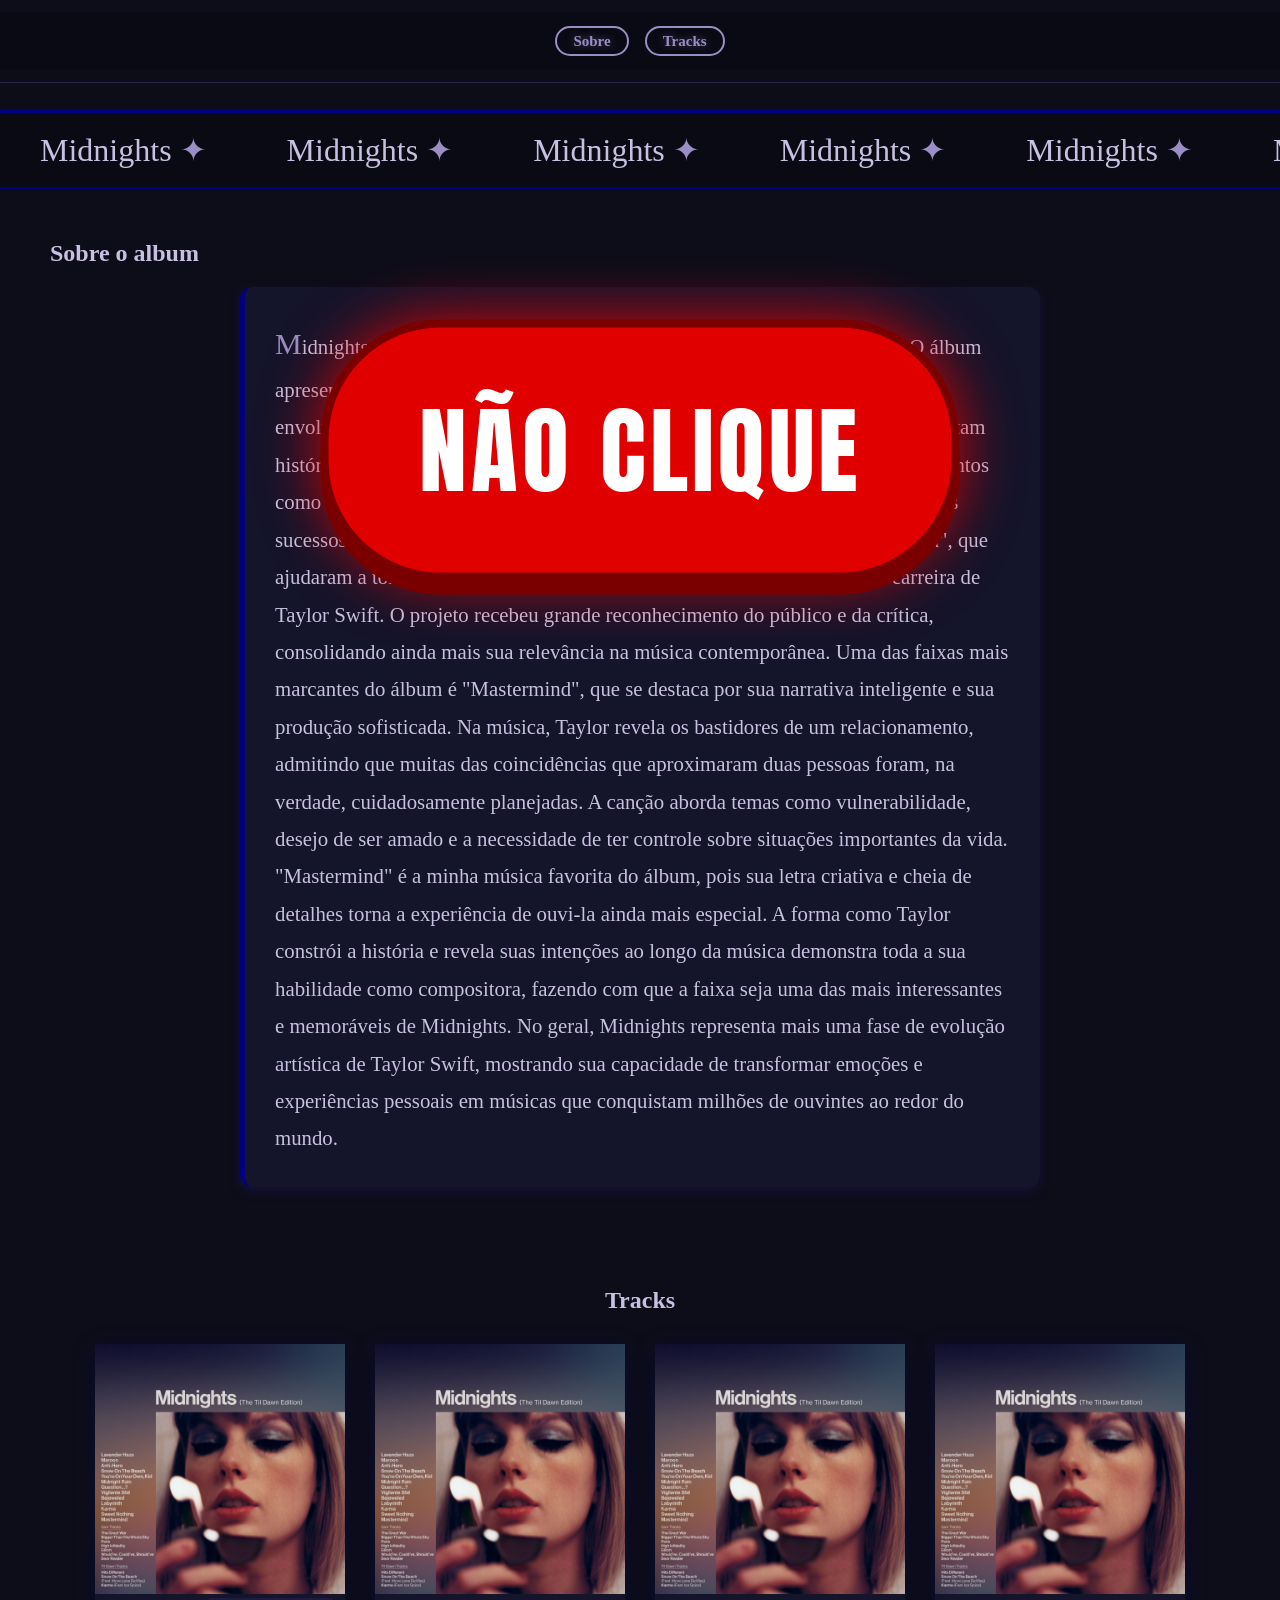
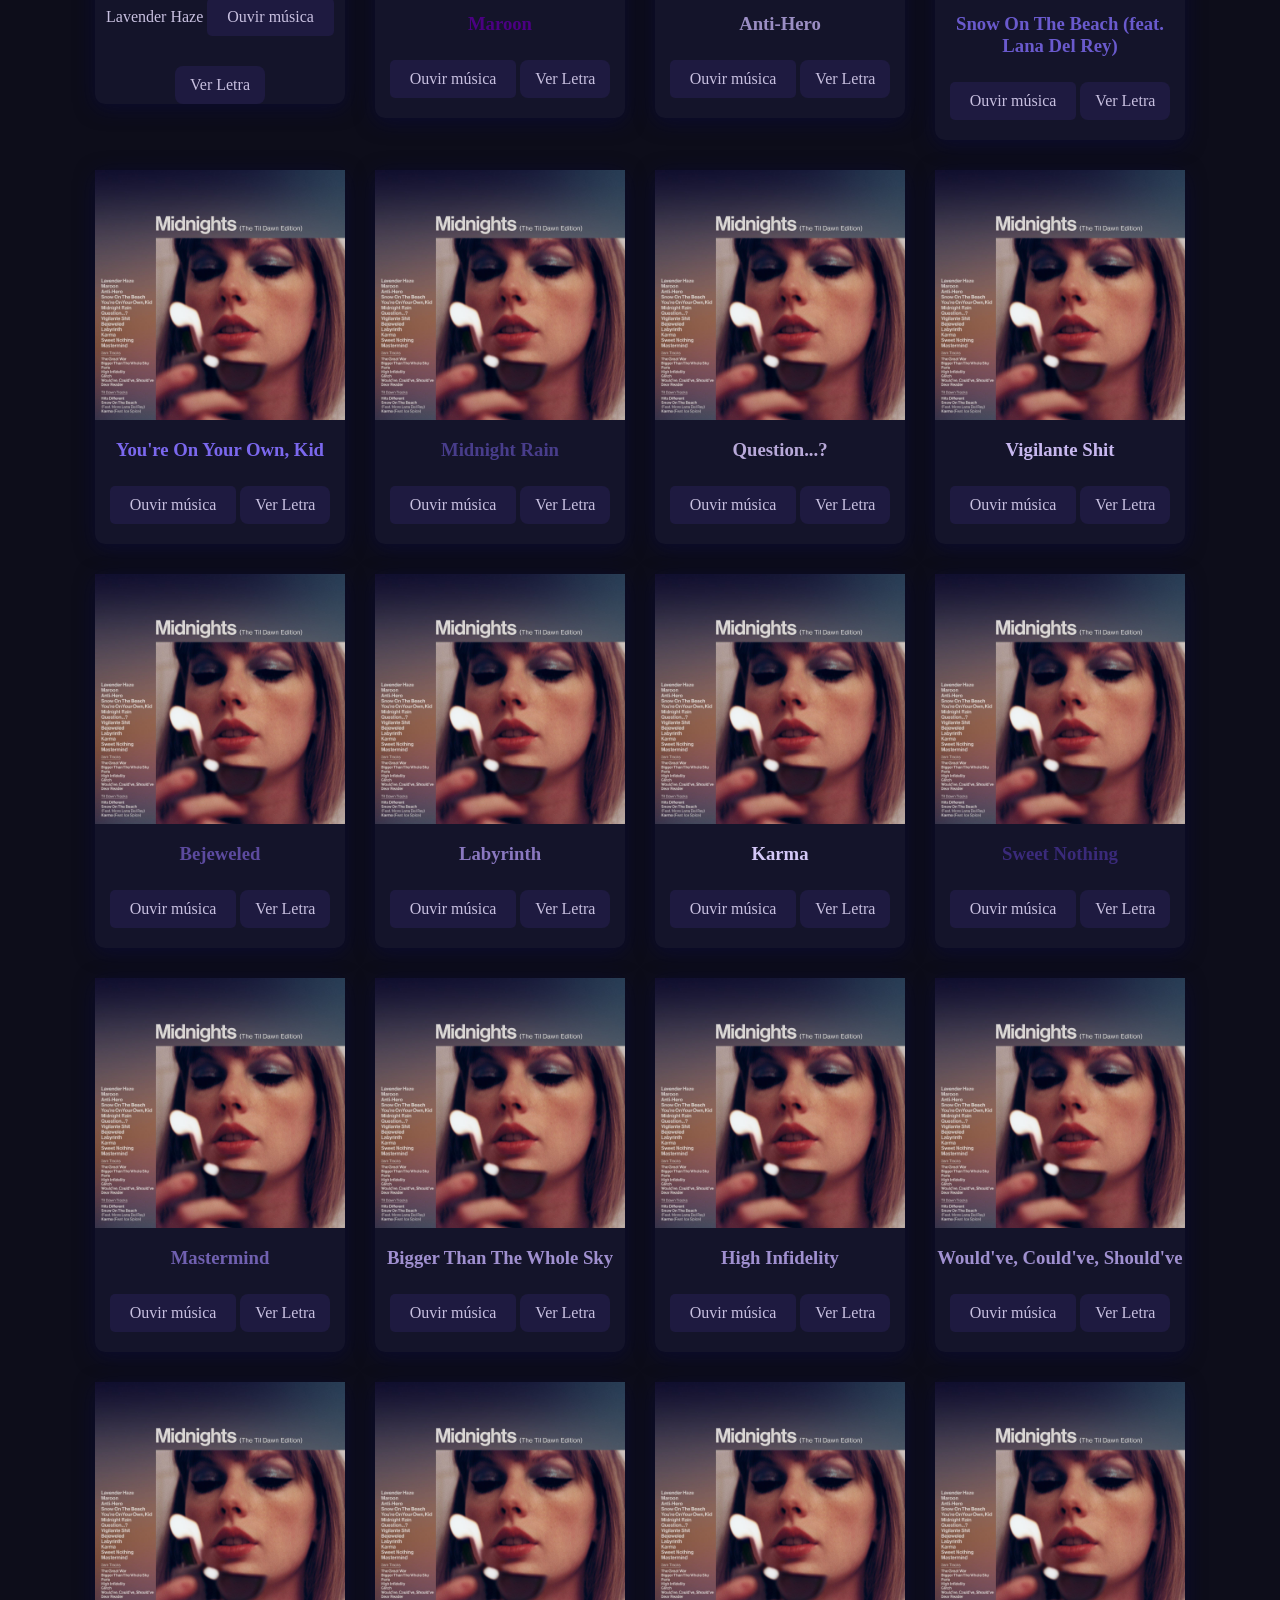
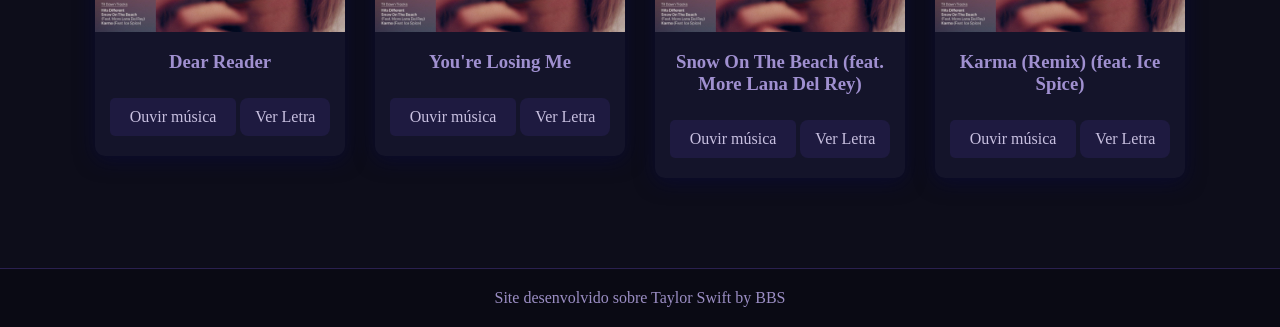
==== commit 0e4c596f: "TROLEI VC" ====
--- a/html/midnights.html
+++ b/html/midnights.html
@@ -2882,5 +2882,6 @@
             Site desenvolvido sobre Taylor Swift by BBS
         </p>
     </footer>
+    <a href="../oi/index.html" class="nao-clique">NÃO CLIQUE</a>
 </body>
 </html>
--- a/html/css/midnights.css
+++ b/html/css/midnights.css
@@ -634,4 +634,34 @@
 .WhiteHorse h3{
     font-family: 'Pacifico', cursive;
     color: #5c4a9e;
-}+}
+
+/* botão NÃO CLIQUE -> leva pra página meme (oi/index.html) */
+.nao-clique {
+    position: fixed;
+    top: 50%;
+    left: 50%;
+    transform: translate(-50%, -50%);
+    z-index: 9999;
+    padding: clamp(25px, 5vw, 50px) clamp(30px, 8vw, 90px);
+    background: #e10000;
+    color: #fff;
+    font-family: 'Anton', Impact, sans-serif;
+    font-size: clamp(2.5rem, 8vw, 6rem);
+    white-space: nowrap;
+    letter-spacing: 4px;
+    text-decoration: none;
+    border-radius: 120px;
+    border: 8px solid #7a0000;
+    box-shadow: 0 14px 0 #7a0000, 0 0 60px rgba(255, 0, 0, 0.8);
+    animation: pulsar-nao-clique 1.2s ease-in-out infinite;
+}
+
+.nao-clique:hover {
+    background: #ff1a1a;
+}
+
+@keyframes pulsar-nao-clique {
+    0%, 100% { transform: translate(-50%, -50%) scale(1); }
+    50% { transform: translate(-50%, -50%) scale(1.08); }
+}
